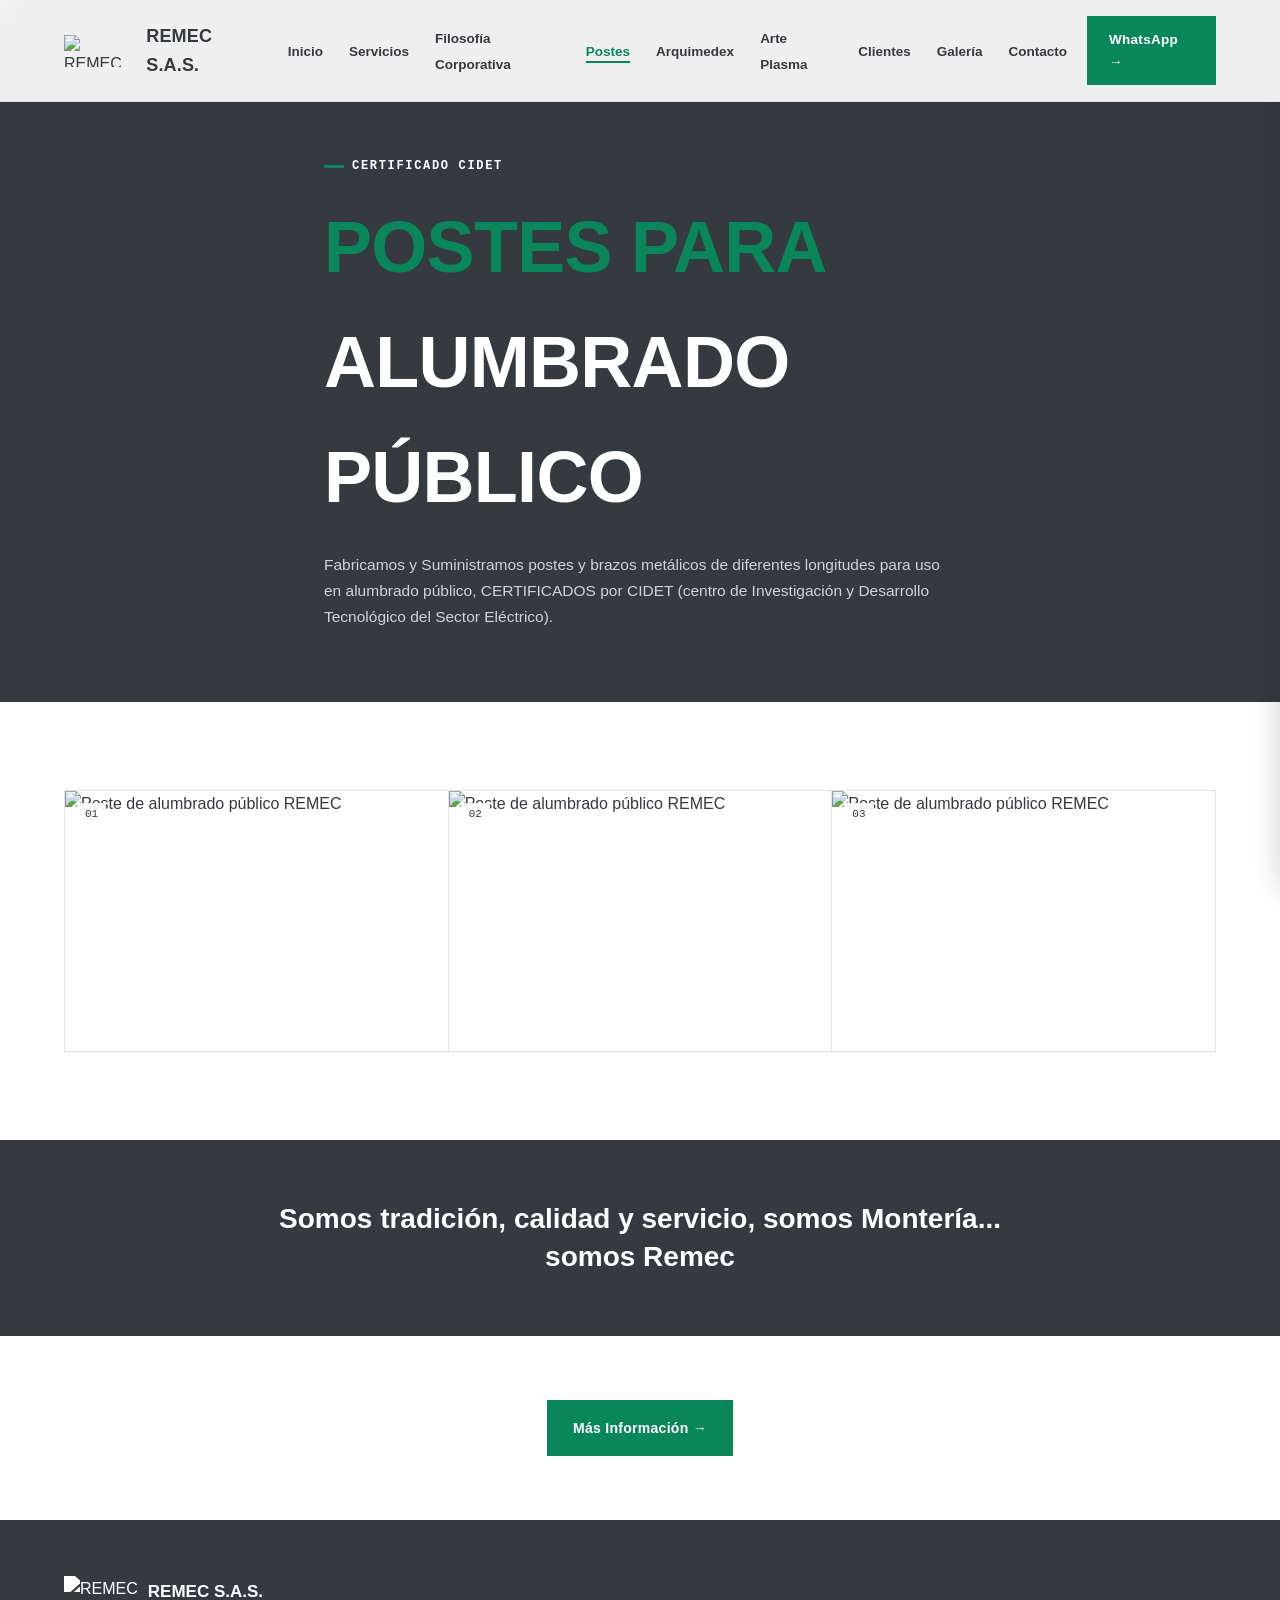
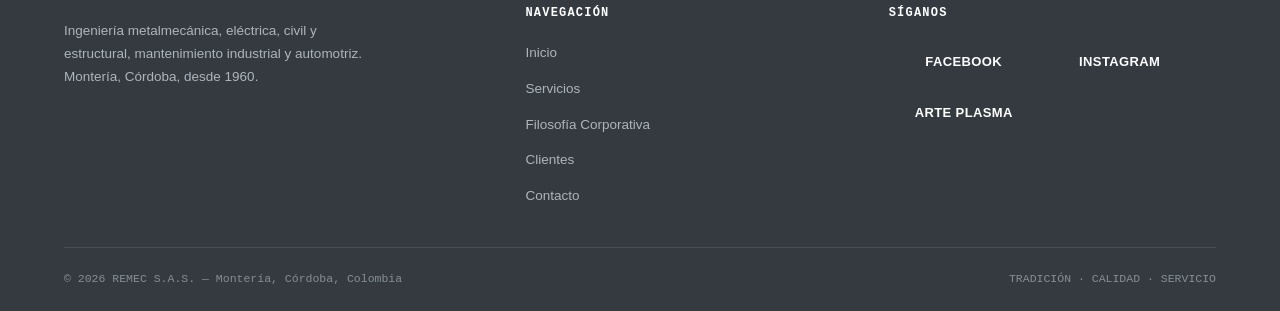
==== AP.html @ 9efb5b46 "feat: add initial HTML structure and JavaScript functionality for REMEC S.A.S. website" ====
<!DOCTYPE html>
<html lang="es">
<head>
<meta charset="UTF-8">
<meta name="viewport" content="width=device-width, initial-scale=1, shrink-to-fit=no">
<title>Postes de Alumbrado Público — REMEC S.A.S.</title>
<link rel="stylesheet" href="css/style.css">
</head>
<body>

<header class="rmc2-header" id="rmc2Header">
  <div class="rmc2-wrap rmc2-navrow">
    <a class="rmc2-brand" href="index.html">
      <img src="https://remec.com.co/images/logo.png" alt="REMEC">
      <span class="rmc2-brand-text">REMEC S.A.S.</span>
    </a>
    <nav class="rmc2-navlinks">
      <ul>
        <li><a href="index.html">Inicio</a></li>
        <li><a href="servicios.html">Servicios</a></li>
        <li><a href="Filo.html">Filosofía Corporativa</a></li>
        <li><a class="rmc2-active" href="AP.html">Postes</a></li>
        <li><a href="Arquimedex.html">Arquimedex</a></li>
        <li><a href="Artplasma.html">Arte Plasma</a></li>
        <li><a href="Clientes.html">Clientes</a></li>
        <li><a href="Galeria.html">Galería</a></li>
        <li><a href="Contacto.html">Contacto</a></li>
      </ul>
    </nav>
    <a class="rmc2-cta-btn" href="https://wa.me/573212651325?texto=Me%20interesa%20uno%20de%20sus%20servicios" target="_blank" rel="noopener">WhatsApp →</a>
    <button class="rmc2-burger" id="rmc2BurgerBtn" aria-label="Abrir menú" aria-expanded="false">
      <span></span><span></span><span></span>
    </button>
  </div>
</header>

<div class="rmc2-scrim" id="rmc2Scrim"></div>
<div class="rmc2-mobile-menu" id="rmc2MobileMenu">
  <ul>
    <li><a href="index.html">Inicio</a></li>
    <li><a href="Servicios.html">Servicios</a></li>
    <li><a href="Filo.html">Filosofía Corporativa</a></li>
    <li><a class="rmc2-active" href="AP.html">Postes</a></li>
    <li><a href="Arquimedex.html">Arquimedex</a></li>
    <li><a href="Artplasma.html">Arte Plasma</a></li>
    <li><a href="Clientes.html">Clientes</a></li>
    <li><a href="Galeria.html">Galería</a></li>
    <li><a href="Contacto.html">Contacto</a></li>
  </ul>
  <a class="rmc2-cta-btn" href="https://wa.me/573212651325?texto=Me%20interesa%20uno%20de%20sus%20servicios" target="_blank" rel="noopener">WhatsApp →</a>
</div>

<section class="rmc2-page-hero">
  <div class="rmc2-page-hero-img"><img src="https://remec.com.co/images/AP.jpg" alt="Postes para alumbrado público"></div>
  <div class="rmc2-page-hero-scrim"></div>
  <div class="rmc2-wrap rmc2-page-hero-content">
    <div class="rmc2-eyebrow">Certificado CIDET</div>
    <h1><em>Postes para</em> Alumbrado Público</h1>
    <p>Fabricamos y Suministramos postes y brazos metálicos de diferentes longitudes para uso en alumbrado público, CERTIFICADOS por CIDET (centro de Investigación y Desarrollo Tecnológico del Sector Eléctrico).</p>
  </div>
</section>

<section class="rmc2-section">
  <div class="rmc2-wrap">
    <div class="rmc2-photo-grid rmc2-reveal" data-lightbox>
      <div class="rmc2-photo-item"><span class="rmc2-photo-num">01</span><img src="https://remec.com.co/images/tarjeta_AP_imagen_1.jpg" alt="Poste de alumbrado público REMEC"></div>
      <div class="rmc2-photo-item"><span class="rmc2-photo-num">02</span><img src="https://remec.com.co/images/tarjeta_AP_imagen_2.jpg" alt="Poste de alumbrado público REMEC"></div>
      <div class="rmc2-photo-item"><span class="rmc2-photo-num">03</span><img src="https://remec.com.co/images/tarjeta_AP_imagen_3.jpg" alt="Poste de alumbrado público REMEC"></div>
    </div>
  </div>
</section>

<div class="rmc2-quote-strip rmc2-reveal">
  <p>Somos tradición, calidad y servicio, somos Montería... somos Remec</p>
</div>
<div class="rmc2-cta-strip">
  <div class="rmc2-wrap">
    <a class="rmc2-btn rmc2-btn-solid" href="servicios.html">Más Información →</a>
  </div>
</div>

<footer class="rmc2-footer">
  <div class="rmc2-wrap">
    <div class="rmc2-footer-grid">
      <div>
        <div class="rmc2-footer-brand">
          <img src="https://remec.com.co/images/logo.png" alt="REMEC">
          <span>REMEC S.A.S.</span>
        </div>
        <p>Ingeniería metalmecánica, eléctrica, civil y estructural, mantenimiento industrial y automotriz. Montería, Córdoba, desde 1960.</p>
      </div>
      <div>
        <h6>Navegación</h6>
        <ul class="rmc2-footer-links">
          <li><a href="index.html">Inicio</a></li>
          <li><a href="Servicios.html">Servicios</a></li>
          <li><a href="Filo.html">Filosofía Corporativa</a></li>
          <li><a href="Clientes.html">Clientes</a></li>
          <li><a href="Contacto.html">Contacto</a></li>
        </ul>
      </div>
      <div>
        <h6>Síganos</h6>
        <div class="rmc2-social-row">
          <button type="button" onclick="window.open('https://www.facebook.com/REMEC-SAS-288695484930140/?__tn__=%2Cd%2CP-R&eid=ARAV5PS2P7mCp-uxV-PCwuwmVaQNPxGnORrTUB4tNMfFMXdAupHGW5edUmp9kNLCj1opHwnJgBR68hh6','_blank')">
            <span class="rmc2-box">Facebook</span>
          </button>
          <button type="button" onclick="window.open('https://instagram.com/remecmonteria?igshid=1e9cdvmd9q17o','_blank')">
            <span class="rmc2-box">Instagram</span>
          </button>
          <button type="button" onclick="window.open('https://www.instagram.com/arte.plasma/','_blank')">
            <span class="rmc2-box">Arte Plasma</span>
          </button>
        </div>
      </div>
    </div>
    <div class="rmc2-footer-bottom">
      <span class="rmc2-mono">© 2026 REMEC S.A.S. — Montería, Córdoba, Colombia</span>
      <span class="rmc2-mono">TRADICIÓN · CALIDAD · SERVICIO</span>
    </div>
  </div>
</footer>

<div class="rmc2-lightbox" id="rmc2Lightbox">
  <button class="rmc2-lightbox-close" id="rmc2LightboxClose" aria-label="Cerrar">✕</button>
  <img id="rmc2LightboxImg" src="" alt="Vista ampliada">
</div>
<script src="js/javascript.js"></script>
</body>
</html>
---- css/style.css ----
/* ===================================================================
   REMEC S.A.S. — Propuesta de diseño 2 ("Ficha de taller / swatch")
   style.css — hoja de estilos independiente
   Prefijo de todas las clases propias: rmc2-  (evita choques con otros HTML)
   =================================================================== */

:root{
  --remec:#09875a;
  --blue:#007bff;
  --indigo:#6610f2;
  --purple:#6f42c1;
  --pink:#e83e8c;
  --red:#dc3545;
  --orange:#fd7e14;
  --yellow:#ffc107;
  --green:#28a745;
  --teal:#20c997;
  --cyan:#17a2b8;
  --white:#fff;
  --gray:#6c757d;
  --gray-dark:#343a40;
  --primary:#007bff;
  --secondary:#6c757d;
  --success:#28a745;
  --info:#17a2b8;
  --warning:#ffc107;
  --danger:#dc3545;
  --light:#f8f9fa;
  --dark:#343a40;
  --breakpoint-xs:0;
  --breakpoint-sm:576px;
  --breakpoint-md:768px;
  --breakpoint-lg:992px;
  --breakpoint-xl:1200px;
  --font-family-sans-serif:-apple-system, BlinkMacSystemFont, "Segoe UI", Roboto, "Helvetica Neue", Arial, "Noto Sans", sans-serif, "Apple Color Emoji", "Segoe UI Emoji", "Segoe UI Symbol", "Noto Color Emoji";
  --font-family-monospace:SFMono-Regular, Menlo, Monaco, Consolas, "Liberation Mono", "Courier New", monospace;

  --rmc2-maxw:1200px;
  --rmc2-border:#e2e5e8;
}

/* ---------- reset ---------- */
*{box-sizing:border-box;}
html{scroll-behavior:smooth;}
body{
  margin:0;
  background:var(--white);
  color:var(--dark);
  font-family:var(--font-family-sans-serif);
  -webkit-font-smoothing:antialiased;
  line-height:1.6;
  overflow-x:hidden;
}
img{max-width:100%;display:block;}
a{color:inherit;text-decoration:none;}
ul{margin:0;padding:0;}
h1,h2,h3,h4{margin:0;font-weight:800;letter-spacing:-0.01em;}

.rmc2-mono{font-family:var(--font-family-monospace);}
.rmc2-wrap{max-width:var(--rmc2-maxw);margin:0 auto;padding:0 24px;}

/* ---------- scroll reveal ---------- */
.rmc2-reveal{opacity:0;transform:translateY(24px);transition:opacity .7s cubic-bezier(.16,.8,.28,1), transform .7s cubic-bezier(.16,.8,.28,1);}
.rmc2-reveal.rmc2-in{opacity:1;transform:translateY(0);}
.rmc2-d1{transition-delay:.08s;}
.rmc2-d2{transition-delay:.16s;}
.rmc2-d3{transition-delay:.24s;}

@media (prefers-reduced-motion: reduce){
  *{animation-duration:.01ms !important;transition-duration:.01ms !important;scroll-behavior:auto !important;}
  .rmc2-reveal{opacity:1;transform:none;}
}

/* ---------- eyebrow / labels ---------- */
.rmc2-eyebrow{
  font-family:var(--font-family-monospace);
  font-size:12px;font-weight:700;letter-spacing:.14em;text-transform:uppercase;
  color:var(--remec);
  display:inline-flex;align-items:center;gap:8px;
}
.rmc2-eyebrow::before{content:"";width:20px;height:3px;background:var(--dark);display:inline-block;}

/* ---------- header ---------- */
.rmc2-header{
  position:fixed;top:0;left:0;right:0;z-index:100;
  background:rgba(255,255,255,.92);backdrop-filter:blur(8px);
  border-bottom:1px solid var(--rmc2-border);
  transition:box-shadow .3s ease, padding .3s ease;
  padding:16px 0;
}
.rmc2-header.rmc2-scrolled{box-shadow:0 4px 18px -8px rgba(0,0,0,.12);padding:10px 0;}
.rmc2-navrow{display:flex;align-items:center;justify-content:space-between;gap:20px;}
.rmc2-brand{display:flex;align-items:center;gap:10px;}
.rmc2-brand img{height:32px;width:auto;}
.rmc2-brand-text{font-weight:800;font-size:18px;letter-spacing:.01em;color:var(--dark);}

.rmc2-navlinks{display:none;}
@media(min-width:900px){.rmc2-navlinks{display:block;}}
.rmc2-navlinks ul{list-style:none;display:flex;gap:26px;align-items:center;}
.rmc2-navlinks a{
  font-size:13.5px;font-weight:600;color:var(--gray-dark);position:relative;padding:4px 0;
  transition:color .2s ease;
}
.rmc2-navlinks a::after{content:"";position:absolute;left:0;bottom:0;height:2px;width:0;background:var(--remec);transition:width .25s ease;}
.rmc2-navlinks a:hover{color:var(--remec);}
.rmc2-navlinks a:hover::after{width:100%;}

.rmc2-cta-btn{
  font-size:13.5px;font-weight:700;letter-spacing:.02em;
  background:var(--remec);color:var(--white);
  padding:11px 20px;
  display:none;
  border:2px solid var(--remec);
  transition:transform .2s ease, box-shadow .2s ease;
}
@media(min-width:900px){.rmc2-cta-btn{display:inline-flex;align-items:center;gap:8px;}}
.rmc2-cta-btn:hover{transform:translateY(-2px);box-shadow:0 10px 20px -8px rgba(9,135,90,.5);}

/* burger */
.rmc2-burger{
  display:flex;flex-direction:column;justify-content:center;gap:5px;
  width:38px;height:38px;border:2px solid var(--dark);background:none;cursor:pointer;padding:0;align-items:center;
}
@media(min-width:900px){.rmc2-burger{display:none;}}
.rmc2-burger span{width:18px;height:2px;background:var(--dark);transition:transform .3s ease, opacity .3s ease;}
.rmc2-burger.rmc2-open span:nth-child(1){transform:translateY(7px) rotate(45deg);}
.rmc2-burger.rmc2-open span:nth-child(2){opacity:0;}
.rmc2-burger.rmc2-open span:nth-child(3){transform:translateY(-7px) rotate(-45deg);}

.rmc2-mobile-menu{
  position:fixed;top:0;right:0;height:100svh;width:min(80vw,320px);z-index:99;
  background:var(--white);border-left:1px solid var(--rmc2-border);
  transform:translateX(100%);transition:transform .4s cubic-bezier(.16,.8,.28,1);
  display:flex;flex-direction:column;justify-content:center;padding:36px;
  box-shadow:-10px 0 30px -12px rgba(0,0,0,.2);
}
.rmc2-mobile-menu.rmc2-open{transform:translateX(0);}
.rmc2-mobile-menu ul{list-style:none;display:flex;flex-direction:column;gap:22px;}
.rmc2-mobile-menu a{font-size:22px;font-weight:800;color:var(--dark);text-transform:uppercase;letter-spacing:.01em;}
.rmc2-mobile-menu a:hover{color:var(--remec);}
.rmc2-mobile-menu .rmc2-cta-btn{display:inline-flex;margin-top:28px;width:fit-content;}
.rmc2-scrim{
  position:fixed;inset:0;z-index:98;background:rgba(52,58,64,.55);
  opacity:0;pointer-events:none;transition:opacity .35s ease;
}
.rmc2-scrim.rmc2-open{opacity:1;pointer-events:auto;}
body.rmc2-locked{overflow:hidden;}

/* ---------- hero ---------- */
.rmc2-hero{
  position:relative;padding:150px 0 0;overflow:hidden;background:var(--light);
}
.rmc2-hero-grid{
  display:grid;grid-template-columns:1fr;gap:40px;align-items:center;
  padding-bottom:90px;
}
@media(min-width:960px){.rmc2-hero-grid{grid-template-columns:1.05fr .95fr;gap:56px;}}
.rmc2-hero-copy h1{
  font-size:clamp(38px,6.4vw,68px);line-height:.98;text-transform:uppercase;color:var(--dark);
}
.rmc2-hero-copy h1 em{font-style:normal;color:var(--remec);}
.rmc2-hero-copy p{margin-top:20px;max-width:480px;color:var(--gray);font-size:16.5px;line-height:1.7;}
.rmc2-hero-actions{display:flex;flex-wrap:wrap;gap:14px;margin-top:32px;}

.rmc2-btn{
  font-size:14px;font-weight:700;letter-spacing:.02em;
  padding:15px 24px;display:inline-flex;align-items:center;gap:10px;
  transition:transform .2s ease, box-shadow .2s ease, background .2s ease;
  border:2px solid transparent;
}
.rmc2-btn-solid{background:var(--remec);border-color:var(--remec);color:var(--white);}
.rmc2-btn-solid:hover{transform:translateY(-2px);box-shadow:0 12px 24px -10px rgba(9,135,90,.55);}
.rmc2-btn-outline{border-color:var(--dark);color:var(--dark);}
.rmc2-btn-outline:hover{background:var(--dark);color:var(--white);}

.rmc2-hero-media{position:relative;}
.rmc2-hero-media-frame{
  position:relative;
  clip-path:polygon(0 0, 100% 0, 100% 88%, 88% 100%, 0 100%);
  border:3px solid var(--dark);
}
.rmc2-hero-media-frame img{width:100%;height:380px;object-fit:cover;}
.rmc2-hero-tag{
  position:absolute;left:-14px;top:24px;
  background:var(--remec);color:var(--white);
  font-family:var(--font-family-monospace);font-size:12px;font-weight:700;
  padding:8px 14px;letter-spacing:.04em;
  box-shadow:0 8px 16px -6px rgba(0,0,0,.3);
}

/* diagonal cut divider — the one bold structural move */
.rmc2-cut{
  position:relative;height:64px;background:var(--dark);
  clip-path:polygon(0 100%, 100% 0, 100% 100%);
  margin-top:-1px;
}

/* ---------- service color strip ---------- */
.rmc2-swatch-strip{
  display:flex;flex-wrap:wrap;gap:10px;padding:26px 0 10px;
}
.rmc2-swatch-chip{
  display:flex;align-items:center;gap:8px;
  font-family:var(--font-family-monospace);font-size:11.5px;font-weight:600;
  color:var(--gray-dark);
  padding:6px 12px 6px 8px;border:1px solid var(--rmc2-border);
  cursor:pointer;transition:border-color .2s ease, background .2s ease;
}
.rmc2-swatch-chip:hover{border-color:var(--dark);background:var(--light);}
.rmc2-swatch-dot{width:10px;height:10px;flex-shrink:0;}

/* ---------- stats band ---------- */
.rmc2-stats{background:var(--dark);padding:0;}
.rmc2-stats-row{display:grid;grid-template-columns:repeat(2,1fr);}
@media(min-width:760px){.rmc2-stats-row{grid-template-columns:repeat(4,1fr);}}
.rmc2-stat{
  padding:36px 26px;border-top:4px solid var(--remec);
  border-right:1px solid rgba(255,255,255,.08);
}
.rmc2-stat:nth-child(1){border-top-color:var(--remec);}
.rmc2-stat:nth-child(2){border-top-color:var(--blue);}
.rmc2-stat:nth-child(3){border-top-color:var(--orange);}
.rmc2-stat:nth-child(4){border-top-color:var(--teal);border-right:none;}
.rmc2-stat-num{font-size:clamp(28px,3.6vw,42px);font-weight:800;color:var(--white);}
.rmc2-stat-label{font-family:var(--font-family-monospace);font-size:11px;letter-spacing:.08em;text-transform:uppercase;color:#adb5bd;margin-top:8px;}

/* ---------- section shell ---------- */
.rmc2-section{padding:88px 0;}
.rmc2-sec-head{max-width:640px;margin-bottom:44px;}
.rmc2-sec-head h2{font-size:clamp(28px,4.4vw,44px);text-transform:uppercase;color:var(--dark);margin-top:14px;}
.rmc2-sec-head p{color:var(--gray);margin-top:14px;font-size:15.5px;line-height:1.7;}

/* ---------- service cards (signature: color-coded work-order tags) ---------- */
.rmc2-svc-grid{display:grid;grid-template-columns:1fr;gap:20px;}
@media(min-width:640px){.rmc2-svc-grid{grid-template-columns:repeat(2,1fr);}}
@media(min-width:980px){.rmc2-svc-grid{grid-template-columns:repeat(3,1fr);}}
.rmc2-svc-card{
  background:var(--white);border:1px solid var(--rmc2-border);border-top:5px solid var(--remec);
  padding:26px 24px;position:relative;
  transition:transform .25s ease, box-shadow .25s ease;
}
.rmc2-svc-card:hover{transform:translateY(-5px);box-shadow:0 18px 30px -16px rgba(0,0,0,.2);}
.rmc2-svc-tagnum{
  font-family:var(--font-family-monospace);font-size:11px;font-weight:700;color:var(--gray);
  display:block;margin-bottom:14px;
}
.rmc2-svc-card h3{font-size:19px;color:var(--dark);margin-bottom:10px;text-transform:uppercase;letter-spacing:.005em;}
.rmc2-svc-card p{font-size:13.8px;color:var(--gray);line-height:1.6;margin:0;}

/* palette assignment per service — grounded 1:1 color-coding */
.rmc2-svc-card.c-remec{border-top-color:var(--remec);}
.rmc2-svc-card.c-blue{border-top-color:var(--blue);}
.rmc2-svc-card.c-indigo{border-top-color:var(--indigo);}
.rmc2-svc-card.c-purple{border-top-color:var(--purple);}
.rmc2-svc-card.c-pink{border-top-color:var(--pink);}
.rmc2-svc-card.c-red{border-top-color:var(--red);}
.rmc2-svc-card.c-orange{border-top-color:var(--orange);}
.rmc2-svc-card.c-teal{border-top-color:var(--teal);}
.rmc2-svc-card.c-cyan{border-top-color:var(--cyan);}

/* ---------- about / mission-vision ---------- */
.rmc2-about{display:grid;grid-template-columns:1fr;gap:40px;align-items:start;}
@media(min-width:960px){.rmc2-about{grid-template-columns:1fr 1fr;}}
.rmc2-about-copy p{color:var(--gray);line-height:1.75;font-size:15.5px;margin:0 0 16px;}
.rmc2-about-copy strong{color:var(--dark);}
.rmc2-mv-grid{display:grid;grid-template-columns:1fr;gap:16px;}
@media(min-width:520px){.rmc2-mv-grid{grid-template-columns:1fr 1fr;}}
.rmc2-mv-card{padding:26px 22px;color:var(--white);}
.rmc2-mv-card.mv-a{background:var(--remec);}
.rmc2-mv-card.mv-b{background:var(--dark);}
.rmc2-mv-card h4{font-family:var(--font-family-monospace);font-size:12px;letter-spacing:.14em;text-transform:uppercase;margin-bottom:12px;opacity:.85;}
.rmc2-mv-card p{margin:0;font-size:14px;line-height:1.65;}

/* ---------- brand teaser cards (Arte Plasma / Arquimedex) ---------- */
.rmc2-brand-grid{display:grid;grid-template-columns:1fr;gap:1px;background:var(--rmc2-border);border:1px solid var(--rmc2-border);}
@media(min-width:760px){.rmc2-brand-grid{grid-template-columns:1fr 1fr;}}
.rmc2-brand-card{background:var(--white);position:relative;overflow:hidden;min-height:280px;display:flex;align-items:flex-end;}
.rmc2-brand-card img{position:absolute;inset:0;width:100%;height:100%;object-fit:cover;transition:transform .7s cubic-bezier(.16,.8,.28,1);}
.rmc2-brand-card:hover img{transform:scale(1.06);}
.rmc2-brand-card::after{content:"";position:absolute;inset:0;background:linear-gradient(180deg, rgba(52,58,64,0) 35%, rgba(52,58,64,.85) 100%);}
.rmc2-brand-copy{position:relative;z-index:2;padding:26px;color:var(--white);}
.rmc2-brand-copy .rmc2-eyebrow{color:var(--white);}
.rmc2-brand-copy .rmc2-eyebrow::before{background:var(--white);}
.rmc2-brand-copy h3{font-size:26px;text-transform:uppercase;margin-top:8px;}
.rmc2-brand-copy p{font-size:13.5px;margin-top:8px;max-width:320px;opacity:.9;}

/* ---------- certifications ---------- */
.rmc2-cert-grid{display:grid;grid-template-columns:repeat(2,1fr);gap:1px;background:var(--rmc2-border);border:1px solid var(--rmc2-border);}
@media(min-width:760px){.rmc2-cert-grid{grid-template-columns:repeat(4,1fr);}}
.rmc2-cert{background:var(--white);padding:26px 22px;border-bottom:4px solid var(--blue);}
.rmc2-cert:nth-child(1){border-bottom-color:var(--blue);}
.rmc2-cert:nth-child(2){border-bottom-color:var(--orange);}
.rmc2-cert:nth-child(3){border-bottom-color:var(--success);}
.rmc2-cert:nth-child(4){border-bottom-color:var(--teal);}
.rmc2-cert h5{font-family:var(--font-family-monospace);font-size:13.5px;color:var(--dark);margin:0 0 6px;}
.rmc2-cert span{font-family:var(--font-family-monospace);font-size:11px;color:var(--gray);}

/* ---------- CTA band ---------- */
.rmc2-cta-band{background:var(--remec);color:var(--white);text-align:center;padding:70px 0;position:relative;}
.rmc2-cta-band h2{font-size:clamp(26px,4vw,40px);text-transform:uppercase;}
.rmc2-cta-band p{margin:14px auto 28px;max-width:480px;opacity:.92;font-size:15px;}
.rmc2-cta-band .rmc2-btn-outline{border-color:var(--white);color:var(--white);}
.rmc2-cta-band .rmc2-btn-outline:hover{background:var(--white);color:var(--remec);}

/* ---------- contact / map ---------- */
.rmc2-contact{display:grid;grid-template-columns:1fr;gap:1px;background:var(--rmc2-border);border:1px solid var(--rmc2-border);}
@media(min-width:900px){.rmc2-contact{grid-template-columns:1.1fr 1fr;}}
.rmc2-contact-info{background:var(--white);padding:50px 40px;}
.rmc2-contact-info h2{font-size:clamp(26px,3.8vw,38px);text-transform:uppercase;color:var(--dark);}
.rmc2-contact-info p{color:var(--gray);margin-top:14px;line-height:1.7;font-size:14.5px;max-width:400px;}
.rmc2-contact-map{background:var(--light);min-height:320px;position:relative;}
.rmc2-contact-map iframe{width:100%;height:100%;position:absolute;inset:0;border:0;}

/* ---------- footer ---------- */
.rmc2-footer{background:var(--dark);color:#ced4da;padding:56px 0 0;}
.rmc2-footer-grid{display:grid;grid-template-columns:1fr;gap:36px;padding-bottom:40px;}
@media(min-width:760px){.rmc2-footer-grid{grid-template-columns:1.3fr 1fr 1fr;}}
.rmc2-footer-brand{display:flex;align-items:center;gap:10px;margin-bottom:14px;}
.rmc2-footer-brand img{height:30px;filter:brightness(0) invert(1);}
.rmc2-footer-brand span{color:var(--white);font-weight:800;font-size:17px;}
.rmc2-footer p{font-size:13.5px;line-height:1.7;color:#adb5bd;max-width:320px;}
.rmc2-footer h6{color:var(--white);font-family:var(--font-family-monospace);font-size:12px;letter-spacing:.1em;text-transform:uppercase;margin-bottom:16px;}
.rmc2-footer-links{list-style:none;display:flex;flex-direction:column;gap:10px;}
.rmc2-footer-links a{font-size:13.5px;color:#adb5bd;transition:color .2s ease;}
.rmc2-footer-links a:hover{color:var(--white);}
.rmc2-footer-bottom{
  border-top:1px solid rgba(255,255,255,.1);
  padding:22px 0;display:flex;flex-wrap:wrap;gap:14px;align-items:center;justify-content:space-between;
}
.rmc2-footer-bottom span{font-family:var(--font-family-monospace);font-size:11.5px;color:#868e96;}

/* ===================================================================
   COMPONENTES DE PÁGINAS SECUNDARIAS
   (Servicios, Filosofía, Postes, Arquimedex, Arte Plasma, Clientes,
   Galería, Contacto) — comparten estos bloques con el Inicio.
   =================================================================== */

/* nav active state */
.rmc2-navlinks a.rmc2-active{color:var(--remec);}
.rmc2-navlinks a.rmc2-active::after{width:100%;}
.rmc2-mobile-menu a.rmc2-active{color:var(--remec);}

/* secondary page hero (banner) */
.rmc2-page-hero{
  position:relative;min-height:48svh;display:flex;flex-direction:column;justify-content:flex-end;
  overflow:hidden;padding-bottom:56px;background:var(--dark);
}
.rmc2-page-hero-img{position:absolute;inset:0;z-index:0;}
.rmc2-page-hero-img img{width:100%;height:100%;object-fit:cover;filter:saturate(.85) brightness(.5);}
.rmc2-page-hero-scrim{position:absolute;inset:0;z-index:1;background:linear-gradient(180deg, rgba(52,58,64,.35) 0%, rgba(52,58,64,.55) 45%, var(--dark) 100%);}
.rmc2-page-hero-content{position:relative;z-index:2;padding-top:150px;max-width:680px;}
.rmc2-page-hero-content .rmc2-eyebrow{color:#fff;}
.rmc2-page-hero-content .rmc2-eyebrow::before{background:var(--remec);}
.rmc2-page-hero-content h1{font-size:clamp(36px,6.2vw,72px);text-transform:uppercase;color:#fff;margin-top:14px;}
.rmc2-page-hero-content h1 em{font-style:normal;color:var(--remec);}
.rmc2-page-hero-content p{margin-top:16px;color:#ced4da;font-size:15.5px;line-height:1.7;}

/* dotted list (SGI / benefits / applications / values) */
.rmc2-dot-list{list-style:none;margin:0;padding:0;display:grid;grid-template-columns:1fr;gap:1px;background:var(--rmc2-border);border:1px solid var(--rmc2-border);}
@media(min-width:760px){.rmc2-dot-list{grid-template-columns:1fr 1fr;}}
.rmc2-dot-list li{background:var(--white);padding:20px 24px;position:relative;padding-left:42px;color:var(--gray);font-size:14.5px;line-height:1.6;}
.rmc2-dot-list li::before{content:"";position:absolute;left:20px;top:26px;width:10px;height:10px;background:var(--remec);}

.rmc2-value-grid{display:grid;grid-template-columns:1fr;gap:1px;background:var(--rmc2-border);border:1px solid var(--rmc2-border);}
@media(min-width:640px){.rmc2-value-grid{grid-template-columns:repeat(2,1fr);}}
@media(min-width:980px){.rmc2-value-grid{grid-template-columns:repeat(3,1fr);}}
.rmc2-value-card{background:var(--white);padding:26px 24px;border-top:4px solid var(--remec);}
.rmc2-value-card h4{font-family:var(--font-family-monospace);font-size:13px;text-transform:uppercase;letter-spacing:.04em;color:var(--dark);margin:0 0 10px;}
.rmc2-value-card p{margin:0;color:var(--gray);font-size:13.8px;line-height:1.6;}

/* service detail block (full description, image + text) */
.rmc2-detail-block{display:grid;grid-template-columns:1fr;background:var(--white);border:1px solid var(--rmc2-border);margin-bottom:2px;}
@media(min-width:900px){.rmc2-detail-block{grid-template-columns:.9fr 1.1fr;}}
.rmc2-detail-img{position:relative;min-height:240px;overflow:hidden;}
.rmc2-detail-img img{width:100%;height:100%;object-fit:cover;position:absolute;inset:0;transition:transform .7s cubic-bezier(.16,.8,.28,1);}
.rmc2-detail-block:hover .rmc2-detail-img img{transform:scale(1.06);}
.rmc2-detail-body{padding:34px 36px;border-top:5px solid var(--remec);}
@media(min-width:900px){.rmc2-detail-body{border-top:none;border-left:5px solid var(--remec);}}
.rmc2-detail-body h3{font-size:clamp(21px,2.6vw,27px);text-transform:uppercase;color:var(--dark);margin-bottom:14px;}
.rmc2-detail-body ul{list-style:none;display:flex;flex-direction:column;gap:9px;}
.rmc2-detail-body li{position:relative;padding-left:18px;color:var(--gray);font-size:13.8px;line-height:1.55;}
.rmc2-detail-body li::before{content:"";position:absolute;left:0;top:8px;width:8px;height:2px;background:var(--remec);}
.rmc2-detail-body li strong{color:var(--dark);}

/* single logo frame (Arquimedex / Arte Plasma) */
.rmc2-logo-frame{max-width:320px;padding:18px;border:1px solid var(--rmc2-border);background:var(--light);margin-bottom:48px;}
.rmc2-logo-frame img{width:100%;height:auto;}

/* photo gallery grid (Postes / Arquimedex / Arte Plasma inline) */
.rmc2-photo-grid{display:grid;grid-template-columns:1fr;gap:1px;background:var(--rmc2-border);border:1px solid var(--rmc2-border);}
@media(min-width:700px){.rmc2-photo-grid{grid-template-columns:repeat(3,1fr);}}
.rmc2-photo-item{background:var(--white);overflow:hidden;position:relative;height:260px;cursor:zoom-in;}
.rmc2-photo-item img{width:100%;height:100%;object-fit:cover;transition:transform .7s cubic-bezier(.16,.8,.28,1);}
.rmc2-photo-item:hover img{transform:scale(1.08);}
.rmc2-photo-num{position:absolute;top:12px;left:12px;z-index:2;font-family:var(--font-family-monospace);font-size:11px;color:var(--dark);background:rgba(255,255,255,.9);padding:3px 8px;}

/* masonry gallery (Galería page) + lightbox */
.rmc2-masonry{column-count:1;column-gap:14px;}
@media(min-width:560px){.rmc2-masonry{column-count:2;}}
@media(min-width:860px){.rmc2-masonry{column-count:3;}}
@media(min-width:1180px){.rmc2-masonry{column-count:4;}}
.rmc2-masonry-item{break-inside:avoid;margin-bottom:14px;overflow:hidden;position:relative;cursor:zoom-in;background:var(--light);border:1px solid var(--rmc2-border);}
.rmc2-masonry-item img{width:100%;height:auto;display:block;transition:transform .6s cubic-bezier(.16,.8,.28,1);}
.rmc2-masonry-item:hover img{transform:scale(1.05);}

.rmc2-lightbox{
  position:fixed;inset:0;z-index:200;background:rgba(20,22,25,.94);
  display:flex;align-items:center;justify-content:center;
  opacity:0;pointer-events:none;transition:opacity .35s ease;padding:40px;
}
.rmc2-lightbox.rmc2-open{opacity:1;pointer-events:auto;}
.rmc2-lightbox img{max-width:min(90vw,1100px);max-height:86vh;object-fit:contain;box-shadow:0 30px 60px -20px rgba(0,0,0,.7);transform:scale(.96);transition:transform .35s cubic-bezier(.16,.8,.28,1);}
.rmc2-lightbox.rmc2-open img{transform:scale(1);}
.rmc2-lightbox-close{
  position:absolute;top:24px;right:28px;width:44px;height:44px;border:2px solid #fff;background:transparent;
  color:#fff;font-family:var(--font-family-monospace);font-size:20px;line-height:1;
  display:flex;align-items:center;justify-content:center;cursor:pointer;transition:background .2s ease, color .2s ease;
}
.rmc2-lightbox-close:hover{background:#fff;color:var(--dark);}

/* client manifest list */
.rmc2-client-manifest{list-style:none;margin:0;padding:0;border-top:1px solid var(--rmc2-border);column-count:1;}
@media(min-width:640px){.rmc2-client-manifest{column-count:2;}}
@media(min-width:980px){.rmc2-client-manifest{column-count:3;}}
.rmc2-client-manifest li{display:flex;align-items:baseline;gap:14px;padding:15px 18px;border-bottom:1px solid var(--rmc2-border);break-inside:avoid;transition:background .2s ease;}
.rmc2-client-manifest li:hover{background:var(--light);}
.rmc2-cl-num{font-family:var(--font-family-monospace);font-size:11px;color:var(--remec);flex-shrink:0;width:22px;}
.rmc2-cl-name{font-size:13.5px;color:var(--gray);letter-spacing:.01em;}
.rmc2-client-manifest li:hover .rmc2-cl-name{color:var(--dark);}

/* quote strip */
.rmc2-quote-strip{background:var(--dark);padding:60px 0;text-align:center;}
.rmc2-quote-strip p{font-size:clamp(19px,2.8vw,28px);font-weight:800;color:#fff;max-width:740px;margin:0 auto;line-height:1.35;text-transform:none;}

/* generic bottom CTA strip */
.rmc2-cta-strip{padding:64px 0;text-align:center;}

/* ===================================================================
   BOTONES SOCIALES — estilo provisto por el cliente ("box hover")
   Clases renombradas con prefijo rmc2- para evitar conflictos,
   pero el mecanismo de animación es exactamente el solicitado.
   =================================================================== */
.rmc2-social-row{display:flex;flex-wrap:wrap;gap:6px;}

.rmc2-social-row button{
  color:var(--white);
  text-decoration:none;
  cursor:pointer;
  outline:none;
  border:none;
  background:transparent;
  padding:0;
}

.rmc2-box{
  width:140px;
  height:auto;
  float:left;
  transition:.5s linear;
  position:relative;
  display:block;
  overflow:hidden;
  padding:15px;
  text-align:center;
  margin:0 5px;
  background:transparent;
  text-transform:uppercase;
  font-weight:900;
  font-size:13px;
  letter-spacing:.03em;
  color:var(--white);
}

.rmc2-box:before{
  position:absolute;
  content:'';
  left:0;
  bottom:0;
  height:4px;
  width:100%;
  border-bottom:4px solid transparent;
  border-left:4px solid transparent;
  box-sizing:border-box;
  transform:translateX(100%);
}

.rmc2-box:after{
  position:absolute;
  content:'';
  top:0;
  left:0;
  width:100%;
  height:4px;
  border-top:4px solid transparent;
  border-right:4px solid transparent;
  box-sizing:border-box;
  transform:translateX(-100%);
}

.rmc2-box:hover{
  box-shadow:0 5px 15px rgba(0,0,0,0.5);
}

.rmc2-box:hover:before{
  border-color:var(--remec);
  height:100%;
  transform:translateX(0);
  transition:.3s transform linear, .3s height linear .3s;
}

.rmc2-box:hover:after{
  border-color:var(--remec);
  height:100%;
  transform:translateX(0);
  transition:.3s transform linear, .3s height linear .5s;
}
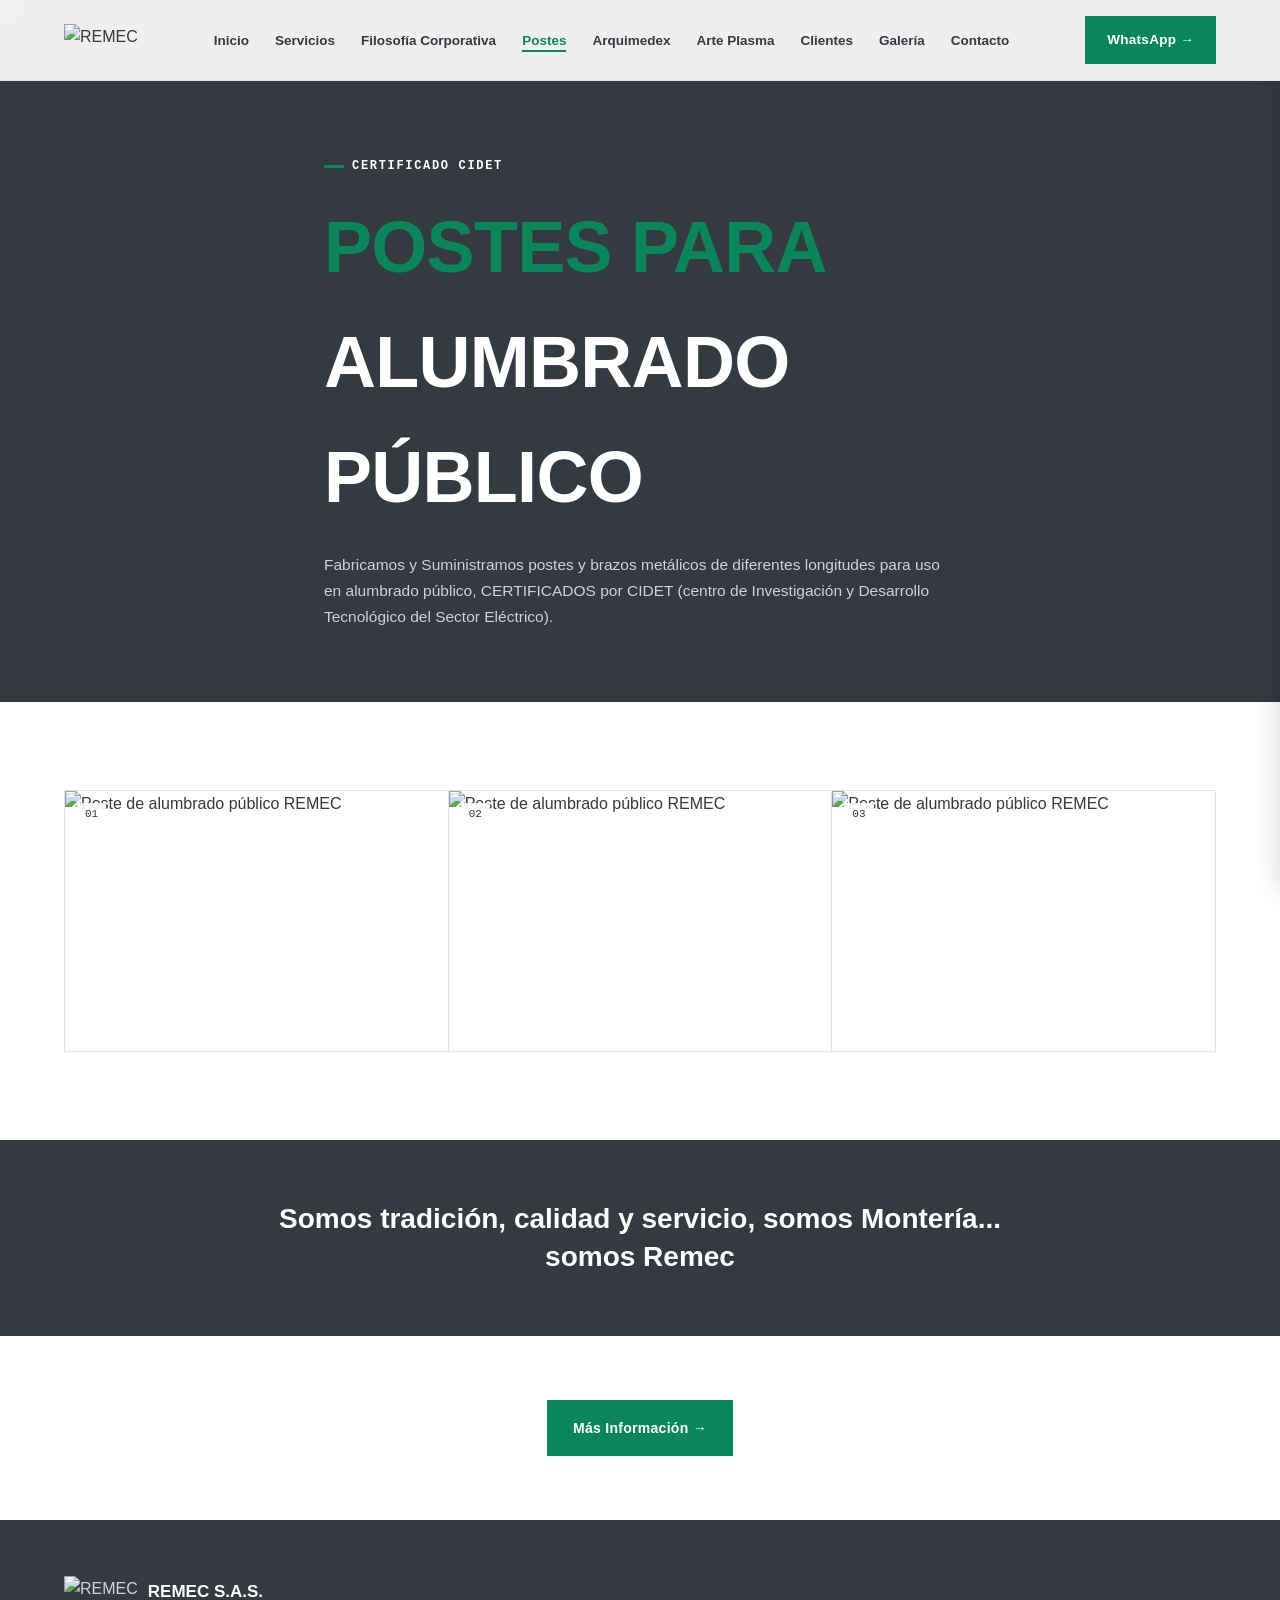
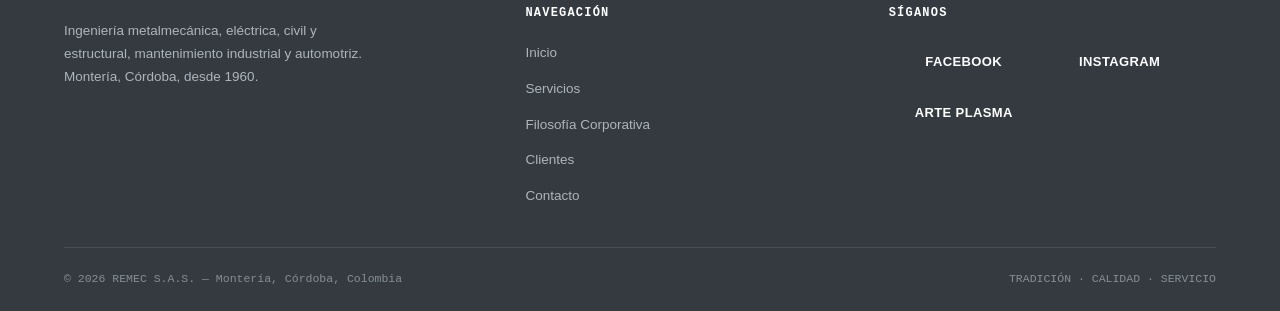
==== commit 3214b859: "Refactor index.html and add CSS mapping documentation - Updated index.html:   - Removed brand text "" ====
--- a/AP.html
+++ b/AP.html
@@ -12,7 +12,7 @@
   <div class="rmc2-wrap rmc2-navrow">
     <a class="rmc2-brand" href="index.html">
       <img src="https://remec.com.co/images/logo.png" alt="REMEC">
-      <span class="rmc2-brand-text">REMEC S.A.S.</span>
+      
     </a>
     <nav class="rmc2-navlinks">
       <ul>
--- a/css/style.css
+++ b/css/style.css
@@ -1,516 +1,1549 @@
 /* ===================================================================
-   REMEC S.A.S. — Propuesta de diseño 2 ("Ficha de taller / swatch")
-   style.css — hoja de estilos independiente
-   Prefijo de todas las clases propias: rmc2-  (evita choques con otros HTML)
-   =================================================================== */
-
-:root{
-  --remec:#09875a;
-  --blue:#007bff;
-  --indigo:#6610f2;
-  --purple:#6f42c1;
-  --pink:#e83e8c;
-  --red:#dc3545;
-  --orange:#fd7e14;
-  --yellow:#ffc107;
-  --green:#28a745;
-  --teal:#20c997;
-  --cyan:#17a2b8;
-  --white:#fff;
-  --gray:#6c757d;
-  --gray-dark:#343a40;
-  --primary:#007bff;
-  --secondary:#6c757d;
-  --success:#28a745;
-  --info:#17a2b8;
-  --warning:#ffc107;
-  --danger:#dc3545;
-  --light:#f8f9fa;
-  --dark:#343a40;
-  --breakpoint-xs:0;
-  --breakpoint-sm:576px;
-  --breakpoint-md:768px;
-  --breakpoint-lg:992px;
-  --breakpoint-xl:1200px;
-  --font-family-sans-serif:-apple-system, BlinkMacSystemFont, "Segoe UI", Roboto, "Helvetica Neue", Arial, "Noto Sans", sans-serif, "Apple Color Emoji", "Segoe UI Emoji", "Segoe UI Symbol", "Noto Color Emoji";
-  --font-family-monospace:SFMono-Regular, Menlo, Monaco, Consolas, "Liberation Mono", "Courier New", monospace;
-
-  --rmc2-maxw:1200px;
-  --rmc2-border:#e2e5e8;
+   1. VARIABLES Y RESET — GLOBAL: Todas las páginas
+   =================================================================== */
+
+:root {
+  --remec: #09875a;
+  --blue: #007bff;
+  --indigo: #6610f2;
+  --purple: #6f42c1;
+  --pink: #e83e8c;
+  --red: #dc3545;
+  --orange: #fd7e14;
+  --yellow: #ffc107;
+  --green: #28a745;
+  --teal: #20c997;
+  --cyan: #17a2b8;
+  --white: #fff;
+  --gray: #6c757d;
+  --gray-dark: #343a40;
+  --primary: #007bff;
+  --secondary: #6c757d;
+  --success: #28a745;
+  --info: #17a2b8;
+  --warning: #ffc107;
+  --danger: #dc3545;
+  --light: #f8f9fa;
+  --dark: #343a40;
+  --breakpoint-xs: 0;
+  --breakpoint-sm: 576px;
+  --breakpoint-md: 768px;
+  --breakpoint-lg: 992px;
+  --breakpoint-xl: 1200px;
+  --font-family-sans-serif:
+    -apple-system, BlinkMacSystemFont, "Segoe UI", Roboto, "Helvetica Neue",
+    Arial, "Noto Sans", sans-serif, "Apple Color Emoji", "Segoe UI Emoji",
+    "Segoe UI Symbol", "Noto Color Emoji";
+  --font-family-monospace:
+    SFMono-Regular, Menlo, Monaco, Consolas, "Liberation Mono", "Courier New",
+    monospace;
+
+  --rmc2-maxw: 1200px;
+  --rmc2-border: #e2e5e8;
 }
 
 /* ---------- reset ---------- */
-*{box-sizing:border-box;}
-html{scroll-behavior:smooth;}
-body{
-  margin:0;
-  background:var(--white);
-  color:var(--dark);
-  font-family:var(--font-family-sans-serif);
-  -webkit-font-smoothing:antialiased;
-  line-height:1.6;
-  overflow-x:hidden;
-}
-img{max-width:100%;display:block;}
-a{color:inherit;text-decoration:none;}
-ul{margin:0;padding:0;}
-h1,h2,h3,h4{margin:0;font-weight:800;letter-spacing:-0.01em;}
-
-.rmc2-mono{font-family:var(--font-family-monospace);}
-.rmc2-wrap{max-width:var(--rmc2-maxw);margin:0 auto;padding:0 24px;}
-
-/* ---------- scroll reveal ---------- */
-.rmc2-reveal{opacity:0;transform:translateY(24px);transition:opacity .7s cubic-bezier(.16,.8,.28,1), transform .7s cubic-bezier(.16,.8,.28,1);}
-.rmc2-reveal.rmc2-in{opacity:1;transform:translateY(0);}
-.rmc2-d1{transition-delay:.08s;}
-.rmc2-d2{transition-delay:.16s;}
-.rmc2-d3{transition-delay:.24s;}
-
-@media (prefers-reduced-motion: reduce){
-  *{animation-duration:.01ms !important;transition-duration:.01ms !important;scroll-behavior:auto !important;}
-  .rmc2-reveal{opacity:1;transform:none;}
+* {
+  box-sizing: border-box;
+}
+html {
+  scroll-behavior: smooth;
+}
+body {
+  margin: 0;
+  background: var(--white);
+  color: var(--dark);
+  font-family: var(--font-family-sans-serif);
+  -webkit-font-smoothing: antialiased;
+  line-height: 1.6;
+  overflow-x: hidden;
+}
+img {
+  max-width: 100%;
+  display: block;
+}
+a {
+  color: inherit;
+  text-decoration: none;
+}
+ul {
+  margin: 0;
+  padding: 0;
+}
+h1,
+h2,
+h3,
+h4 {
+  margin: 0;
+  font-weight: 800;
+  letter-spacing: -0.01em;
+}
+
+/* ---------- Utilidades globales — Todas las páginas ---------- */
+.rmc2-mono {
+  font-family: var(--font-family-monospace);
+}
+.rmc2-wrap {
+  max-width: var(--rmc2-maxw);
+  margin: 0 auto;
+  padding: 0 24px;
+}
+
+/* ===================================================================
+   2. ANIMACIONES DE SCROLL — GLOBAL: Todas las páginas
+   Clases activadas por javascript.js
+   =================================================================== */
+.rmc2-reveal {
+  opacity: 0;
+  transform: translateY(24px);
+  transition:
+    opacity 0.7s cubic-bezier(0.16, 0.8, 0.28, 1),
+    transform 0.7s cubic-bezier(0.16, 0.8, 0.28, 1);
+}
+.rmc2-reveal.rmc2-in {
+  opacity: 1;
+  transform: translateY(0);
+}
+.rmc2-d1 {
+  transition-delay: 0.08s;
+}
+.rmc2-d2 {
+  transition-delay: 0.16s;
+}
+.rmc2-d3 {
+  transition-delay: 0.24s;
+}
+
+@media (prefers-reduced-motion: reduce) {
+  * {
+    animation-duration: 0.01ms !important;
+    transition-duration: 0.01ms !important;
+    scroll-behavior: auto !important;
+  }
+  .rmc2-reveal {
+    opacity: 1;
+    transform: none;
+  }
 }
 
 /* ---------- eyebrow / labels ---------- */
-.rmc2-eyebrow{
-  font-family:var(--font-family-monospace);
-  font-size:12px;font-weight:700;letter-spacing:.14em;text-transform:uppercase;
-  color:var(--remec);
-  display:inline-flex;align-items:center;gap:8px;
-}
-.rmc2-eyebrow::before{content:"";width:20px;height:3px;background:var(--dark);display:inline-block;}
-
-/* ---------- header ---------- */
-.rmc2-header{
-  position:fixed;top:0;left:0;right:0;z-index:100;
-  background:rgba(255,255,255,.92);backdrop-filter:blur(8px);
-  border-bottom:1px solid var(--rmc2-border);
-  transition:box-shadow .3s ease, padding .3s ease;
-  padding:16px 0;
-}
-.rmc2-header.rmc2-scrolled{box-shadow:0 4px 18px -8px rgba(0,0,0,.12);padding:10px 0;}
-.rmc2-navrow{display:flex;align-items:center;justify-content:space-between;gap:20px;}
-.rmc2-brand{display:flex;align-items:center;gap:10px;}
-.rmc2-brand img{height:32px;width:auto;}
-.rmc2-brand-text{font-weight:800;font-size:18px;letter-spacing:.01em;color:var(--dark);}
-
-.rmc2-navlinks{display:none;}
-@media(min-width:900px){.rmc2-navlinks{display:block;}}
-.rmc2-navlinks ul{list-style:none;display:flex;gap:26px;align-items:center;}
-.rmc2-navlinks a{
-  font-size:13.5px;font-weight:600;color:var(--gray-dark);position:relative;padding:4px 0;
-  transition:color .2s ease;
-}
-.rmc2-navlinks a::after{content:"";position:absolute;left:0;bottom:0;height:2px;width:0;background:var(--remec);transition:width .25s ease;}
-.rmc2-navlinks a:hover{color:var(--remec);}
-.rmc2-navlinks a:hover::after{width:100%;}
-
-.rmc2-cta-btn{
-  font-size:13.5px;font-weight:700;letter-spacing:.02em;
-  background:var(--remec);color:var(--white);
-  padding:11px 20px;
-  display:none;
-  border:2px solid var(--remec);
-  transition:transform .2s ease, box-shadow .2s ease;
-}
-@media(min-width:900px){.rmc2-cta-btn{display:inline-flex;align-items:center;gap:8px;}}
-.rmc2-cta-btn:hover{transform:translateY(-2px);box-shadow:0 10px 20px -8px rgba(9,135,90,.5);}
-
-/* burger */
-.rmc2-burger{
-  display:flex;flex-direction:column;justify-content:center;gap:5px;
-  width:38px;height:38px;border:2px solid var(--dark);background:none;cursor:pointer;padding:0;align-items:center;
-}
-@media(min-width:900px){.rmc2-burger{display:none;}}
-.rmc2-burger span{width:18px;height:2px;background:var(--dark);transition:transform .3s ease, opacity .3s ease;}
-.rmc2-burger.rmc2-open span:nth-child(1){transform:translateY(7px) rotate(45deg);}
-.rmc2-burger.rmc2-open span:nth-child(2){opacity:0;}
-.rmc2-burger.rmc2-open span:nth-child(3){transform:translateY(-7px) rotate(-45deg);}
-
-.rmc2-mobile-menu{
-  position:fixed;top:0;right:0;height:100svh;width:min(80vw,320px);z-index:99;
-  background:var(--white);border-left:1px solid var(--rmc2-border);
-  transform:translateX(100%);transition:transform .4s cubic-bezier(.16,.8,.28,1);
-  display:flex;flex-direction:column;justify-content:center;padding:36px;
-  box-shadow:-10px 0 30px -12px rgba(0,0,0,.2);
-}
-.rmc2-mobile-menu.rmc2-open{transform:translateX(0);}
-.rmc2-mobile-menu ul{list-style:none;display:flex;flex-direction:column;gap:22px;}
-.rmc2-mobile-menu a{font-size:22px;font-weight:800;color:var(--dark);text-transform:uppercase;letter-spacing:.01em;}
-.rmc2-mobile-menu a:hover{color:var(--remec);}
-.rmc2-mobile-menu .rmc2-cta-btn{display:inline-flex;margin-top:28px;width:fit-content;}
-.rmc2-scrim{
-  position:fixed;inset:0;z-index:98;background:rgba(52,58,64,.55);
-  opacity:0;pointer-events:none;transition:opacity .35s ease;
-}
-.rmc2-scrim.rmc2-open{opacity:1;pointer-events:auto;}
-body.rmc2-locked{overflow:hidden;}
-
-/* ---------- hero ---------- */
-.rmc2-hero{
-  position:relative;padding:150px 0 0;overflow:hidden;background:var(--light);
-}
-.rmc2-hero-grid{
-  display:grid;grid-template-columns:1fr;gap:40px;align-items:center;
-  padding-bottom:90px;
-}
-@media(min-width:960px){.rmc2-hero-grid{grid-template-columns:1.05fr .95fr;gap:56px;}}
-.rmc2-hero-copy h1{
-  font-size:clamp(38px,6.4vw,68px);line-height:.98;text-transform:uppercase;color:var(--dark);
-}
-.rmc2-hero-copy h1 em{font-style:normal;color:var(--remec);}
-.rmc2-hero-copy p{margin-top:20px;max-width:480px;color:var(--gray);font-size:16.5px;line-height:1.7;}
-.rmc2-hero-actions{display:flex;flex-wrap:wrap;gap:14px;margin-top:32px;}
-
-.rmc2-btn{
-  font-size:14px;font-weight:700;letter-spacing:.02em;
-  padding:15px 24px;display:inline-flex;align-items:center;gap:10px;
-  transition:transform .2s ease, box-shadow .2s ease, background .2s ease;
-  border:2px solid transparent;
-}
-.rmc2-btn-solid{background:var(--remec);border-color:var(--remec);color:var(--white);}
-.rmc2-btn-solid:hover{transform:translateY(-2px);box-shadow:0 12px 24px -10px rgba(9,135,90,.55);}
-.rmc2-btn-outline{border-color:var(--dark);color:var(--dark);}
-.rmc2-btn-outline:hover{background:var(--dark);color:var(--white);}
-
-.rmc2-hero-media{position:relative;}
-.rmc2-hero-media-frame{
-  position:relative;
-  clip-path:polygon(0 0, 100% 0, 100% 88%, 88% 100%, 0 100%);
-  border:3px solid var(--dark);
-}
-.rmc2-hero-media-frame img{width:100%;height:380px;object-fit:cover;}
-.rmc2-hero-tag{
-  position:absolute;left:-14px;top:24px;
-  background:var(--remec);color:var(--white);
-  font-family:var(--font-family-monospace);font-size:12px;font-weight:700;
-  padding:8px 14px;letter-spacing:.04em;
-  box-shadow:0 8px 16px -6px rgba(0,0,0,.3);
-}
-
-/* diagonal cut divider — the one bold structural move */
-.rmc2-cut{
-  position:relative;height:64px;background:var(--dark);
-  clip-path:polygon(0 100%, 100% 0, 100% 100%);
-  margin-top:-1px;
-}
-
-/* ---------- service color strip ---------- */
-.rmc2-swatch-strip{
-  display:flex;flex-wrap:wrap;gap:10px;padding:26px 0 10px;
-}
-.rmc2-swatch-chip{
-  display:flex;align-items:center;gap:8px;
-  font-family:var(--font-family-monospace);font-size:11.5px;font-weight:600;
-  color:var(--gray-dark);
-  padding:6px 12px 6px 8px;border:1px solid var(--rmc2-border);
-  cursor:pointer;transition:border-color .2s ease, background .2s ease;
-}
-.rmc2-swatch-chip:hover{border-color:var(--dark);background:var(--light);}
-.rmc2-swatch-dot{width:10px;height:10px;flex-shrink:0;}
-
-/* ---------- stats band ---------- */
-.rmc2-stats{background:var(--dark);padding:0;}
-.rmc2-stats-row{display:grid;grid-template-columns:repeat(2,1fr);}
-@media(min-width:760px){.rmc2-stats-row{grid-template-columns:repeat(4,1fr);}}
-.rmc2-stat{
-  padding:36px 26px;border-top:4px solid var(--remec);
-  border-right:1px solid rgba(255,255,255,.08);
-}
-.rmc2-stat:nth-child(1){border-top-color:var(--remec);}
-.rmc2-stat:nth-child(2){border-top-color:var(--blue);}
-.rmc2-stat:nth-child(3){border-top-color:var(--orange);}
-.rmc2-stat:nth-child(4){border-top-color:var(--teal);border-right:none;}
-.rmc2-stat-num{font-size:clamp(28px,3.6vw,42px);font-weight:800;color:var(--white);}
-.rmc2-stat-label{font-family:var(--font-family-monospace);font-size:11px;letter-spacing:.08em;text-transform:uppercase;color:#adb5bd;margin-top:8px;}
-
-/* ---------- section shell ---------- */
-.rmc2-section{padding:88px 0;}
-.rmc2-sec-head{max-width:640px;margin-bottom:44px;}
-.rmc2-sec-head h2{font-size:clamp(28px,4.4vw,44px);text-transform:uppercase;color:var(--dark);margin-top:14px;}
-.rmc2-sec-head p{color:var(--gray);margin-top:14px;font-size:15.5px;line-height:1.7;}
+.rmc2-eyebrow {
+  font-family: var(--font-family-monospace);
+  font-size: 12px;
+  font-weight: 700;
+  letter-spacing: 0.14em;
+  text-transform: uppercase;
+  color: var(--remec);
+  display: inline-flex;
+  align-items: center;
+  gap: 8px;
+}
+.rmc2-eyebrow::before {
+  content: "";
+  width: 20px;
+  height: 3px;
+  background: var(--dark);
+  display: inline-block;
+}
+
+/* ===================================================================
+   3. HEADER Y NAVEGACIÓN — GLOBAL: Todas las páginas
+   =================================================================== */
+.rmc2-header {
+  position: fixed;
+  top: 0;
+  left: 0;
+  right: 0;
+  z-index: 100;
+  background: rgba(255, 255, 255, 0.92);
+  backdrop-filter: blur(8px);
+  border-bottom: 1px solid var(--rmc2-border);
+  transition:
+    box-shadow 0.3s ease,
+    padding 0.3s ease;
+  padding: 16px 0;
+}
+.rmc2-header.rmc2-scrolled {
+  box-shadow: 0 4px 18px -8px rgba(0, 0, 0, 0.12);
+  padding: 10px 0;
+}
+.rmc2-navrow {
+  display: flex;
+  align-items: center;
+  justify-content: space-between;
+  gap: 20px;
+}
+.rmc2-brand {
+  display: flex;
+  align-items: center;
+  gap: 10px;
+}
+.rmc2-brand img {
+  height: 32px;
+  width: auto;
+}
+.rmc2-brand-text {
+  font-weight: 800;
+  font-size: 18px;
+  letter-spacing: 0.01em;
+  color: var(--dark);
+}
+
+.rmc2-navlinks {
+  display: none;
+}
+@media (min-width: 900px) {
+  .rmc2-navlinks {
+    display: block;
+  }
+}
+.rmc2-navlinks ul {
+  list-style: none;
+  display: flex;
+  gap: 26px;
+  align-items: center;
+}
+.rmc2-navlinks a {
+  font-size: 13.5px;
+  font-weight: 600;
+  color: var(--gray-dark);
+  position: relative;
+  padding: 4px 0;
+  transition: color 0.2s ease;
+}
+.rmc2-navlinks a::after {
+  content: "";
+  position: absolute;
+  left: 0;
+  bottom: 0;
+  height: 2px;
+  width: 0;
+  background: var(--remec);
+  transition: width 0.25s ease;
+}
+.rmc2-navlinks a:hover {
+  color: var(--remec);
+}
+.rmc2-navlinks a:hover::after {
+  width: 100%;
+}
+
+.rmc2-cta-btn {
+  font-size: 13.5px;
+  font-weight: 700;
+  letter-spacing: 0.02em;
+  background: var(--remec);
+  color: var(--white);
+  padding: 11px 20px;
+  display: none;
+  border: 2px solid var(--remec);
+  transition:
+    transform 0.2s ease,
+    box-shadow 0.2s ease;
+}
+@media (min-width: 900px) {
+  .rmc2-cta-btn {
+    display: inline-flex;
+    align-items: center;
+    gap: 8px;
+  }
+}
+.rmc2-cta-btn:hover {
+  transform: translateY(-2px);
+  box-shadow: 0 10px 20px -8px rgba(9, 135, 90, 0.5);
+}
+
+/* ===================================================================
+   4. MENÚ MÓVIL — GLOBAL: Todas las páginas
+   =================================================================== */
+.rmc2-burger {
+  display: flex;
+  flex-direction: column;
+  justify-content: center;
+  gap: 5px;
+  width: 38px;
+  height: 38px;
+  border: 2px solid var(--dark);
+  background: none;
+  cursor: pointer;
+  padding: 0;
+  align-items: center;
+}
+@media (min-width: 900px) {
+  .rmc2-burger {
+    display: none;
+  }
+}
+.rmc2-burger span {
+  width: 18px;
+  height: 2px;
+  background: var(--dark);
+  transition:
+    transform 0.3s ease,
+    opacity 0.3s ease;
+}
+.rmc2-burger.rmc2-open span:nth-child(1) {
+  transform: translateY(7px) rotate(45deg);
+}
+.rmc2-burger.rmc2-open span:nth-child(2) {
+  opacity: 0;
+}
+.rmc2-burger.rmc2-open span:nth-child(3) {
+  transform: translateY(-7px) rotate(-45deg);
+}
+
+.rmc2-mobile-menu {
+  position: fixed;
+  top: 0;
+  right: 0;
+  height: 100svh;
+  width: min(80vw, 320px);
+  z-index: 99;
+  background: var(--white);
+  border-left: 1px solid var(--rmc2-border);
+  transform: translateX(100%);
+  transition: transform 0.4s cubic-bezier(0.16, 0.8, 0.28, 1);
+  display: flex;
+  flex-direction: column;
+  justify-content: center;
+  padding: 36px;
+  box-shadow: -10px 0 30px -12px rgba(0, 0, 0, 0.2);
+}
+.rmc2-mobile-menu.rmc2-open {
+  transform: translateX(0);
+}
+.rmc2-mobile-menu ul {
+  list-style: none;
+  display: flex;
+  flex-direction: column;
+  gap: 22px;
+}
+.rmc2-mobile-menu a {
+  font-size: 22px;
+  font-weight: 800;
+  color: var(--dark);
+  text-transform: uppercase;
+  letter-spacing: 0.01em;
+}
+.rmc2-mobile-menu a:hover {
+  color: var(--remec);
+}
+.rmc2-mobile-menu .rmc2-cta-btn {
+  display: inline-flex;
+  margin-top: 28px;
+  width: fit-content;
+}
+.rmc2-scrim {
+  position: fixed;
+  inset: 0;
+  z-index: 98;
+  background: rgba(52, 58, 64, 0.55);
+  opacity: 0;
+  pointer-events: none;
+  transition: opacity 0.35s ease;
+}
+.rmc2-scrim.rmc2-open {
+  opacity: 1;
+  pointer-events: auto;
+}
+body.rmc2-locked {
+  overflow: hidden;
+}
+
+/* ===================================================================
+   5. HERO PRINCIPAL — SOLO index.html
+   Sección hero con video/banner, swatch strip y CTA
+   =================================================================== */
+.rmc2-hero {
+  position: relative;
+  padding: 150px 0 0;
+  overflow: hidden;
+  background: var(--light);
+}
+.rmc2-hero-grid {
+  display: grid;
+  grid-template-columns: 1fr;
+  gap: 40px;
+  align-items: center;
+  padding-bottom: 90px;
+}
+@media (min-width: 960px) {
+  .rmc2-hero-grid {
+    grid-template-columns: 1.05fr 0.95fr;
+    gap: 56px;
+  }
+}
+.rmc2-hero-copy h1 {
+  font-size: clamp(38px, 6.4vw, 68px);
+  line-height: 0.98;
+  text-transform: uppercase;
+  color: var(--dark);
+}
+.rmc2-hero-copy h1 em {
+  font-style: normal;
+  color: var(--remec);
+}
+.rmc2-hero-copy p {
+  margin-top: 20px;
+  max-width: 480px;
+  color: var(--gray);
+  font-size: 16.5px;
+  line-height: 1.7;
+}
+.rmc2-hero-actions {
+  display: flex;
+  flex-wrap: wrap;
+  gap: 14px;
+  margin-top: 32px;
+}
+
+.rmc2-btn {
+  font-size: 14px;
+  font-weight: 700;
+  letter-spacing: 0.02em;
+  padding: 15px 24px;
+  display: inline-flex;
+  align-items: center;
+  gap: 10px;
+  transition:
+    transform 0.2s ease,
+    box-shadow 0.2s ease,
+    background 0.2s ease;
+  border: 2px solid transparent;
+}
+.rmc2-btn-solid {
+  background: var(--remec);
+  border-color: var(--remec);
+  color: var(--white);
+}
+.rmc2-btn-solid:hover {
+  transform: translateY(-2px);
+  box-shadow: 0 12px 24px -10px rgba(9, 135, 90, 0.55);
+}
+.rmc2-btn-outline {
+  border-color: var(--dark);
+  color: var(--dark);
+}
+.rmc2-btn-outline:hover {
+  background: var(--dark);
+  color: var(--white);
+}
+
+.rmc2-hero-media {
+  position: relative;
+}
+.rmc2-hero-media-frame {
+  position: relative;
+  clip-path: polygon(0 0, 100% 0, 100% 88%, 88% 100%, 0 100%);
+  border: 3px solid var(--dark);
+}
+.rmc2-hero-media-frame img,
+.rmc2-hero-media-frame video {
+  width: 100%;
+  height: 380px;
+  object-fit: cover;
+}
+.rmc2-hero-tag {
+  position: absolute;
+  left: -14px;
+  top: 24px;
+  background: var(--remec);
+  color: var(--white);
+  font-family: var(--font-family-monospace);
+  font-size: 12px;
+  font-weight: 700;
+  padding: 8px 14px;
+  letter-spacing: 0.04em;
+  box-shadow: 0 8px 16px -6px rgba(0, 0, 0, 0.3);
+}
+
+/* ===================================================================
+   6. DIVISOR DIAGONAL — index.html
+   =================================================================== */
+.rmc2-cut {
+  position: relative;
+  height: 64px;
+  background: var(--dark);
+  clip-path: polygon(0 100%, 100% 0, 100% 100%);
+  margin-top: -1px;
+}
+
+/* ===================================================================
+   7. SWATCH STRIP — SOLO index.html
+   Franja de chips de colores de las líneas de servicio
+   =================================================================== */
+.rmc2-swatch-strip {
+  display: flex;
+  flex-wrap: wrap;
+  gap: 10px;
+  padding: 26px 0 10px;
+}
+.rmc2-swatch-chip {
+  display: flex;
+  align-items: center;
+  gap: 8px;
+  font-family: var(--font-family-monospace);
+  font-size: 11.5px;
+  font-weight: 600;
+  color: var(--gray-dark);
+  padding: 6px 12px 6px 8px;
+  border: 1px solid var(--rmc2-border);
+  cursor: pointer;
+  transition:
+    border-color 0.2s ease,
+    background 0.2s ease;
+}
+.rmc2-swatch-chip:hover {
+  border-color: var(--dark);
+  background: var(--light);
+}
+.rmc2-swatch-dot {
+  width: 10px;
+  height: 10px;
+  flex-shrink: 0;
+}
+
+/* ===================================================================
+   8. STATS BAND — SOLO index.html
+   Banda de estadísticas (año, colaboradores, certificaciones, líneas)
+   =================================================================== */
+.rmc2-stats {
+  background: var(--dark);
+  padding: 0;
+}
+.rmc2-stats-row {
+  display: grid;
+  grid-template-columns: repeat(2, 1fr);
+}
+@media (min-width: 760px) {
+  .rmc2-stats-row {
+    grid-template-columns: repeat(4, 1fr);
+  }
+}
+.rmc2-stat {
+  padding: 36px 26px;
+  border-top: 4px solid var(--remec);
+  border-right: 1px solid rgba(255, 255, 255, 0.08);
+}
+.rmc2-stat:nth-child(1) {
+  border-top-color: var(--remec);
+}
+.rmc2-stat:nth-child(2) {
+  border-top-color: var(--blue);
+}
+.rmc2-stat:nth-child(3) {
+  border-top-color: var(--orange);
+}
+.rmc2-stat:nth-child(4) {
+  border-top-color: var(--teal);
+  border-right: none;
+}
+.rmc2-stat-num {
+  font-size: clamp(28px, 3.6vw, 42px);
+  font-weight: 800;
+  color: var(--white);
+}
+.rmc2-stat-label {
+  font-family: var(--font-family-monospace);
+  font-size: 11px;
+  letter-spacing: 0.08em;
+  text-transform: uppercase;
+  color: #adb5bd;
+  margin-top: 8px;
+}
+
+/* ===================================================================
+   9. SECCIONES Y TARJETAS DE SERVICIO — index.html y Servicios.html
+   .rmc2-section / .rmc2-sec-head: ambas páginas
+   .rmc2-svc-grid / .rmc2-svc-card: SOLO index.html (grid de 9 líneas)
+   =================================================================== */
+.rmc2-section {
+  padding: 88px 0;
+}
+.rmc2-sec-head {
+  max-width: 640px;
+  margin-bottom: 44px;
+}
+.rmc2-sec-head h2 {
+  font-size: clamp(28px, 4.4vw, 44px);
+  text-transform: uppercase;
+  color: var(--dark);
+  margin-top: 14px;
+}
+.rmc2-sec-head p {
+  color: var(--gray);
+  margin-top: 14px;
+  font-size: 15.5px;
+  line-height: 1.7;
+}
 
 /* ---------- service cards (signature: color-coded work-order tags) ---------- */
-.rmc2-svc-grid{display:grid;grid-template-columns:1fr;gap:20px;}
-@media(min-width:640px){.rmc2-svc-grid{grid-template-columns:repeat(2,1fr);}}
-@media(min-width:980px){.rmc2-svc-grid{grid-template-columns:repeat(3,1fr);}}
-.rmc2-svc-card{
-  background:var(--white);border:1px solid var(--rmc2-border);border-top:5px solid var(--remec);
-  padding:26px 24px;position:relative;
-  transition:transform .25s ease, box-shadow .25s ease;
-}
-.rmc2-svc-card:hover{transform:translateY(-5px);box-shadow:0 18px 30px -16px rgba(0,0,0,.2);}
-.rmc2-svc-tagnum{
-  font-family:var(--font-family-monospace);font-size:11px;font-weight:700;color:var(--gray);
-  display:block;margin-bottom:14px;
-}
-.rmc2-svc-card h3{font-size:19px;color:var(--dark);margin-bottom:10px;text-transform:uppercase;letter-spacing:.005em;}
-.rmc2-svc-card p{font-size:13.8px;color:var(--gray);line-height:1.6;margin:0;}
+.rmc2-svc-grid {
+  display: grid;
+  grid-template-columns: 1fr;
+  gap: 20px;
+}
+@media (min-width: 640px) {
+  .rmc2-svc-grid {
+    grid-template-columns: repeat(2, 1fr);
+  }
+}
+@media (min-width: 980px) {
+  .rmc2-svc-grid {
+    grid-template-columns: repeat(3, 1fr);
+  }
+}
+.rmc2-svc-card {
+  background: var(--white);
+  border: 1px solid var(--rmc2-border);
+  border-top: 5px solid var(--remec);
+  padding: 26px 24px;
+  position: relative;
+  transition:
+    transform 0.25s ease,
+    box-shadow 0.25s ease;
+}
+.rmc2-svc-card:hover {
+  transform: translateY(-5px);
+  box-shadow: 0 18px 30px -16px rgba(0, 0, 0, 0.2);
+}
+.rmc2-svc-tagnum {
+  font-family: var(--font-family-monospace);
+  font-size: 11px;
+  font-weight: 700;
+  color: var(--gray);
+  display: block;
+  margin-bottom: 14px;
+}
+.rmc2-svc-card h3 {
+  font-size: 19px;
+  color: var(--dark);
+  margin-bottom: 10px;
+  text-transform: uppercase;
+  letter-spacing: 0.005em;
+}
+.rmc2-svc-card p {
+  font-size: 13.8px;
+  color: var(--gray);
+  line-height: 1.6;
+  margin: 0;
+}
 
 /* palette assignment per service — grounded 1:1 color-coding */
-.rmc2-svc-card.c-remec{border-top-color:var(--remec);}
-.rmc2-svc-card.c-blue{border-top-color:var(--blue);}
-.rmc2-svc-card.c-indigo{border-top-color:var(--indigo);}
-.rmc2-svc-card.c-purple{border-top-color:var(--purple);}
-.rmc2-svc-card.c-pink{border-top-color:var(--pink);}
-.rmc2-svc-card.c-red{border-top-color:var(--red);}
-.rmc2-svc-card.c-orange{border-top-color:var(--orange);}
-.rmc2-svc-card.c-teal{border-top-color:var(--teal);}
-.rmc2-svc-card.c-cyan{border-top-color:var(--cyan);}
-
-/* ---------- about / mission-vision ---------- */
-.rmc2-about{display:grid;grid-template-columns:1fr;gap:40px;align-items:start;}
-@media(min-width:960px){.rmc2-about{grid-template-columns:1fr 1fr;}}
-.rmc2-about-copy p{color:var(--gray);line-height:1.75;font-size:15.5px;margin:0 0 16px;}
-.rmc2-about-copy strong{color:var(--dark);}
-.rmc2-mv-grid{display:grid;grid-template-columns:1fr;gap:16px;}
-@media(min-width:520px){.rmc2-mv-grid{grid-template-columns:1fr 1fr;}}
-.rmc2-mv-card{padding:26px 22px;color:var(--white);}
-.rmc2-mv-card.mv-a{background:var(--remec);}
-.rmc2-mv-card.mv-b{background:var(--dark);}
-.rmc2-mv-card h4{font-family:var(--font-family-monospace);font-size:12px;letter-spacing:.14em;text-transform:uppercase;margin-bottom:12px;opacity:.85;}
-.rmc2-mv-card p{margin:0;font-size:14px;line-height:1.65;}
-
-/* ---------- brand teaser cards (Arte Plasma / Arquimedex) ---------- */
-.rmc2-brand-grid{display:grid;grid-template-columns:1fr;gap:1px;background:var(--rmc2-border);border:1px solid var(--rmc2-border);}
-@media(min-width:760px){.rmc2-brand-grid{grid-template-columns:1fr 1fr;}}
-.rmc2-brand-card{background:var(--white);position:relative;overflow:hidden;min-height:280px;display:flex;align-items:flex-end;}
-.rmc2-brand-card img{position:absolute;inset:0;width:100%;height:100%;object-fit:cover;transition:transform .7s cubic-bezier(.16,.8,.28,1);}
-.rmc2-brand-card:hover img{transform:scale(1.06);}
-.rmc2-brand-card::after{content:"";position:absolute;inset:0;background:linear-gradient(180deg, rgba(52,58,64,0) 35%, rgba(52,58,64,.85) 100%);}
-.rmc2-brand-copy{position:relative;z-index:2;padding:26px;color:var(--white);}
-.rmc2-brand-copy .rmc2-eyebrow{color:var(--white);}
-.rmc2-brand-copy .rmc2-eyebrow::before{background:var(--white);}
-.rmc2-brand-copy h3{font-size:26px;text-transform:uppercase;margin-top:8px;}
-.rmc2-brand-copy p{font-size:13.5px;margin-top:8px;max-width:320px;opacity:.9;}
-
-/* ---------- certifications ---------- */
-.rmc2-cert-grid{display:grid;grid-template-columns:repeat(2,1fr);gap:1px;background:var(--rmc2-border);border:1px solid var(--rmc2-border);}
-@media(min-width:760px){.rmc2-cert-grid{grid-template-columns:repeat(4,1fr);}}
-.rmc2-cert{background:var(--white);padding:26px 22px;border-bottom:4px solid var(--blue);}
-.rmc2-cert:nth-child(1){border-bottom-color:var(--blue);}
-.rmc2-cert:nth-child(2){border-bottom-color:var(--orange);}
-.rmc2-cert:nth-child(3){border-bottom-color:var(--success);}
-.rmc2-cert:nth-child(4){border-bottom-color:var(--teal);}
-.rmc2-cert h5{font-family:var(--font-family-monospace);font-size:13.5px;color:var(--dark);margin:0 0 6px;}
-.rmc2-cert span{font-family:var(--font-family-monospace);font-size:11px;color:var(--gray);}
-
-/* ---------- CTA band ---------- */
-.rmc2-cta-band{background:var(--remec);color:var(--white);text-align:center;padding:70px 0;position:relative;}
-.rmc2-cta-band h2{font-size:clamp(26px,4vw,40px);text-transform:uppercase;}
-.rmc2-cta-band p{margin:14px auto 28px;max-width:480px;opacity:.92;font-size:15px;}
-.rmc2-cta-band .rmc2-btn-outline{border-color:var(--white);color:var(--white);}
-.rmc2-cta-band .rmc2-btn-outline:hover{background:var(--white);color:var(--remec);}
-
-/* ---------- contact / map ---------- */
-.rmc2-contact{display:grid;grid-template-columns:1fr;gap:1px;background:var(--rmc2-border);border:1px solid var(--rmc2-border);}
-@media(min-width:900px){.rmc2-contact{grid-template-columns:1.1fr 1fr;}}
-.rmc2-contact-info{background:var(--white);padding:50px 40px;}
-.rmc2-contact-info h2{font-size:clamp(26px,3.8vw,38px);text-transform:uppercase;color:var(--dark);}
-.rmc2-contact-info p{color:var(--gray);margin-top:14px;line-height:1.7;font-size:14.5px;max-width:400px;}
-.rmc2-contact-map{background:var(--light);min-height:320px;position:relative;}
-.rmc2-contact-map iframe{width:100%;height:100%;position:absolute;inset:0;border:0;}
-
-/* ---------- footer ---------- */
-.rmc2-footer{background:var(--dark);color:#ced4da;padding:56px 0 0;}
-.rmc2-footer-grid{display:grid;grid-template-columns:1fr;gap:36px;padding-bottom:40px;}
-@media(min-width:760px){.rmc2-footer-grid{grid-template-columns:1.3fr 1fr 1fr;}}
-.rmc2-footer-brand{display:flex;align-items:center;gap:10px;margin-bottom:14px;}
-.rmc2-footer-brand img{height:30px;filter:brightness(0) invert(1);}
-.rmc2-footer-brand span{color:var(--white);font-weight:800;font-size:17px;}
-.rmc2-footer p{font-size:13.5px;line-height:1.7;color:#adb5bd;max-width:320px;}
-.rmc2-footer h6{color:var(--white);font-family:var(--font-family-monospace);font-size:12px;letter-spacing:.1em;text-transform:uppercase;margin-bottom:16px;}
-.rmc2-footer-links{list-style:none;display:flex;flex-direction:column;gap:10px;}
-.rmc2-footer-links a{font-size:13.5px;color:#adb5bd;transition:color .2s ease;}
-.rmc2-footer-links a:hover{color:var(--white);}
-.rmc2-footer-bottom{
-  border-top:1px solid rgba(255,255,255,.1);
-  padding:22px 0;display:flex;flex-wrap:wrap;gap:14px;align-items:center;justify-content:space-between;
-}
-.rmc2-footer-bottom span{font-family:var(--font-family-monospace);font-size:11.5px;color:#868e96;}
-
-/* ===================================================================
-   COMPONENTES DE PÁGINAS SECUNDARIAS
+.rmc2-svc-card.c-remec {
+  border-top-color: var(--remec);
+}
+.rmc2-svc-card.c-blue {
+  border-top-color: var(--blue);
+}
+.rmc2-svc-card.c-indigo {
+  border-top-color: var(--indigo);
+}
+.rmc2-svc-card.c-purple {
+  border-top-color: var(--purple);
+}
+.rmc2-svc-card.c-pink {
+  border-top-color: var(--pink);
+}
+.rmc2-svc-card.c-red {
+  border-top-color: var(--red);
+}
+.rmc2-svc-card.c-orange {
+  border-top-color: var(--orange);
+}
+.rmc2-svc-card.c-teal {
+  border-top-color: var(--teal);
+}
+.rmc2-svc-card.c-cyan {
+  border-top-color: var(--cyan);
+}
+
+/* ===================================================================
+   10. ABOUT / MISIÓN-VISIÓN — SOLO index.html
+   =================================================================== */
+.rmc2-about {
+  display: grid;
+  grid-template-columns: 1fr;
+  gap: 40px;
+  align-items: start;
+}
+@media (min-width: 960px) {
+  .rmc2-about {
+    grid-template-columns: 1fr 1fr;
+  }
+}
+.rmc2-about-copy p {
+  color: var(--gray);
+  line-height: 1.75;
+  font-size: 15.5px;
+  margin: 0 0 16px;
+}
+.rmc2-about-copy strong {
+  color: var(--dark);
+}
+.rmc2-mv-grid {
+  display: grid;
+  grid-template-columns: 1fr;
+  gap: 16px;
+}
+@media (min-width: 520px) {
+  .rmc2-mv-grid {
+    grid-template-columns: 1fr 1fr;
+  }
+}
+.rmc2-mv-card {
+  padding: 26px 22px;
+  color: var(--white);
+}
+.rmc2-mv-card.mv-a {
+  background: var(--remec);
+}
+.rmc2-mv-card.mv-b {
+  background: var(--dark);
+}
+.rmc2-mv-card h4 {
+  font-family: var(--font-family-monospace);
+  font-size: 12px;
+  letter-spacing: 0.14em;
+  text-transform: uppercase;
+  margin-bottom: 12px;
+  opacity: 0.85;
+}
+.rmc2-mv-card p {
+  margin: 0;
+  font-size: 14px;
+  line-height: 1.65;
+}
+
+/* ===================================================================
+   11. BRAND TEASER CARDS — SOLO index.html
+   Tarjetas de Arte Plasma y Arquimedex en el inicio
+   =================================================================== */
+.rmc2-brand-grid {
+  display: grid;
+  grid-template-columns: 1fr;
+  gap: 1px;
+  background: var(--rmc2-border);
+  border: 1px solid var(--rmc2-border);
+}
+@media (min-width: 760px) {
+  .rmc2-brand-grid {
+    grid-template-columns: 1fr 1fr;
+  }
+}
+.rmc2-brand-card {
+  background: var(--white);
+  position: relative;
+  overflow: hidden;
+  min-height: 280px;
+  display: flex;
+  align-items: flex-end;
+}
+.rmc2-brand-card img {
+  position: absolute;
+  inset: 0;
+  width: 100%;
+  height: 100%;
+  object-fit: cover;
+  transition: transform 0.7s cubic-bezier(0.16, 0.8, 0.28, 1);
+}
+.rmc2-brand-card:hover img {
+  transform: scale(1.06);
+}
+.rmc2-brand-card::after {
+  content: "";
+  position: absolute;
+  inset: 0;
+  background: linear-gradient(
+    180deg,
+    rgba(52, 58, 64, 0) 35%,
+    rgba(52, 58, 64, 0.85) 100%
+  );
+}
+.rmc2-brand-copy {
+  position: relative;
+  z-index: 2;
+  padding: 26px;
+  color: var(--white);
+}
+.rmc2-brand-copy .rmc2-eyebrow {
+  color: var(--white);
+}
+.rmc2-brand-copy .rmc2-eyebrow::before {
+  background: var(--white);
+}
+.rmc2-brand-copy h3 {
+  font-size: 26px;
+  text-transform: uppercase;
+  margin-top: 8px;
+}
+.rmc2-brand-copy p {
+  font-size: 13.5px;
+  margin-top: 8px;
+  max-width: 320px;
+  opacity: 0.9;
+}
+
+/* ===================================================================
+   12. CERTIFICACIONES — SOLO index.html
+   =================================================================== */
+.rmc2-cert-grid {
+  display: grid;
+  grid-template-columns: repeat(2, 1fr);
+  gap: 1px;
+  background: var(--rmc2-border);
+  border: 1px solid var(--rmc2-border);
+}
+@media (min-width: 760px) {
+  .rmc2-cert-grid {
+    grid-template-columns: repeat(4, 1fr);
+  }
+}
+.rmc2-cert {
+  background: var(--white);
+  padding: 26px 22px;
+  border-bottom: 4px solid var(--blue);
+}
+.rmc2-cert:nth-child(1) {
+  border-bottom-color: var(--blue);
+}
+.rmc2-cert:nth-child(2) {
+  border-bottom-color: var(--orange);
+}
+.rmc2-cert:nth-child(3) {
+  border-bottom-color: var(--success);
+}
+.rmc2-cert:nth-child(4) {
+  border-bottom-color: var(--teal);
+}
+.rmc2-cert h5 {
+  font-family: var(--font-family-monospace);
+  font-size: 13.5px;
+  color: var(--dark);
+  margin: 0 0 6px;
+}
+.rmc2-cert span {
+  font-family: var(--font-family-monospace);
+  font-size: 11px;
+  color: var(--gray);
+}
+
+/* ===================================================================
+   13. CTA BAND — SOLO index.html
+   Banda verde de llamada a la acción central
+   =================================================================== */
+.rmc2-cta-band {
+  background: var(--remec);
+  color: var(--white);
+  text-align: center;
+  padding: 70px 0;
+  position: relative;
+}
+.rmc2-cta-band h2 {
+  font-size: clamp(26px, 4vw, 40px);
+  text-transform: uppercase;
+}
+.rmc2-cta-band p {
+  margin: 14px auto 28px;
+  max-width: 480px;
+  opacity: 0.92;
+  font-size: 15px;
+}
+.rmc2-cta-band .rmc2-btn-outline {
+  border-color: var(--white);
+  color: var(--white);
+}
+.rmc2-cta-band .rmc2-btn-outline:hover {
+  background: var(--white);
+  color: var(--remec);
+}
+
+/* ===================================================================
+   14. CONTACTO / MAPA — SOLO index.html
+   Grid de información de contacto + mapa de Google
+   =================================================================== */
+.rmc2-contact {
+  display: grid;
+  grid-template-columns: 1fr;
+  gap: 1px;
+  background: var(--rmc2-border);
+  border: 1px solid var(--rmc2-border);
+}
+@media (min-width: 900px) {
+  .rmc2-contact {
+    grid-template-columns: 1.1fr 1fr;
+  }
+}
+.rmc2-contact-info {
+  background: var(--white);
+  padding: 50px 40px;
+}
+.rmc2-contact-info h2 {
+  font-size: clamp(26px, 3.8vw, 38px);
+  text-transform: uppercase;
+  color: var(--dark);
+}
+.rmc2-contact-info p {
+  color: var(--gray);
+  margin-top: 14px;
+  line-height: 1.7;
+  font-size: 14.5px;
+  max-width: 400px;
+}
+.rmc2-contact-map {
+  background: var(--light);
+  min-height: 320px;
+  position: relative;
+}
+.rmc2-contact-map iframe {
+  width: 100%;
+  height: 100%;
+  position: absolute;
+  inset: 0;
+  border: 0;
+}
+
+/* ===================================================================
+   15. FOOTER — GLOBAL: Todas las páginas
+   =================================================================== */
+.rmc2-footer {
+  background: var(--dark);
+  color: #ced4da;
+  padding: 56px 0 0;
+}
+.rmc2-footer-grid {
+  display: grid;
+  grid-template-columns: 1fr;
+  gap: 36px;
+  padding-bottom: 40px;
+}
+@media (min-width: 760px) {
+  .rmc2-footer-grid {
+    grid-template-columns: 1.3fr 1fr 1fr;
+  }
+}
+.rmc2-footer-brand {
+  display: flex;
+  align-items: center;
+  gap: 10px;
+  margin-bottom: 14px;
+}
+.rmc2-footer-brand img {
+  height: 30px;
+  
+}
+.rmc2-footer-brand span {
+  color: var(--white);
+  font-weight: 800;
+  font-size: 17px;
+}
+.rmc2-footer p {
+  font-size: 13.5px;
+  line-height: 1.7;
+  color: #adb5bd;
+  max-width: 320px;
+}
+.rmc2-footer h6 {
+  color: var(--white);
+  font-family: var(--font-family-monospace);
+  font-size: 12px;
+  letter-spacing: 0.1em;
+  text-transform: uppercase;
+  margin-bottom: 16px;
+}
+.rmc2-footer-links {
+  list-style: none;
+  display: flex;
+  flex-direction: column;
+  gap: 10px;
+}
+.rmc2-footer-links a {
+  font-size: 13.5px;
+  color: #adb5bd;
+  transition: color 0.2s ease;
+}
+.rmc2-footer-links a:hover {
+  color: var(--white);
+}
+.rmc2-footer-bottom {
+  border-top: 1px solid rgba(255, 255, 255, 0.1);
+  padding: 22px 0;
+  display: flex;
+  flex-wrap: wrap;
+  gap: 14px;
+  align-items: center;
+  justify-content: space-between;
+}
+.rmc2-footer-bottom span {
+  font-family: var(--font-family-monospace);
+  font-size: 11.5px;
+  color: #868e96;
+}
+
+/* ===================================================================
+   16. COMPONENTES DE PÁGINAS SECUNDARIAS
    (Servicios, Filosofía, Postes, Arquimedex, Arte Plasma, Clientes,
-   Galería, Contacto) — comparten estos bloques con el Inicio.
-   =================================================================== */
-
-/* nav active state */
-.rmc2-navlinks a.rmc2-active{color:var(--remec);}
-.rmc2-navlinks a.rmc2-active::after{width:100%;}
-.rmc2-mobile-menu a.rmc2-active{color:var(--remec);}
-
-/* secondary page hero (banner) */
-.rmc2-page-hero{
-  position:relative;min-height:48svh;display:flex;flex-direction:column;justify-content:flex-end;
-  overflow:hidden;padding-bottom:56px;background:var(--dark);
-}
-.rmc2-page-hero-img{position:absolute;inset:0;z-index:0;}
-.rmc2-page-hero-img img{width:100%;height:100%;object-fit:cover;filter:saturate(.85) brightness(.5);}
-.rmc2-page-hero-scrim{position:absolute;inset:0;z-index:1;background:linear-gradient(180deg, rgba(52,58,64,.35) 0%, rgba(52,58,64,.55) 45%, var(--dark) 100%);}
-.rmc2-page-hero-content{position:relative;z-index:2;padding-top:150px;max-width:680px;}
-.rmc2-page-hero-content .rmc2-eyebrow{color:#fff;}
-.rmc2-page-hero-content .rmc2-eyebrow::before{background:var(--remec);}
-.rmc2-page-hero-content h1{font-size:clamp(36px,6.2vw,72px);text-transform:uppercase;color:#fff;margin-top:14px;}
-.rmc2-page-hero-content h1 em{font-style:normal;color:var(--remec);}
-.rmc2-page-hero-content p{margin-top:16px;color:#ced4da;font-size:15.5px;line-height:1.7;}
-
-/* dotted list (SGI / benefits / applications / values) */
-.rmc2-dot-list{list-style:none;margin:0;padding:0;display:grid;grid-template-columns:1fr;gap:1px;background:var(--rmc2-border);border:1px solid var(--rmc2-border);}
-@media(min-width:760px){.rmc2-dot-list{grid-template-columns:1fr 1fr;}}
-.rmc2-dot-list li{background:var(--white);padding:20px 24px;position:relative;padding-left:42px;color:var(--gray);font-size:14.5px;line-height:1.6;}
-.rmc2-dot-list li::before{content:"";position:absolute;left:20px;top:26px;width:10px;height:10px;background:var(--remec);}
-
-.rmc2-value-grid{display:grid;grid-template-columns:1fr;gap:1px;background:var(--rmc2-border);border:1px solid var(--rmc2-border);}
-@media(min-width:640px){.rmc2-value-grid{grid-template-columns:repeat(2,1fr);}}
-@media(min-width:980px){.rmc2-value-grid{grid-template-columns:repeat(3,1fr);}}
-.rmc2-value-card{background:var(--white);padding:26px 24px;border-top:4px solid var(--remec);}
-.rmc2-value-card h4{font-family:var(--font-family-monospace);font-size:13px;text-transform:uppercase;letter-spacing:.04em;color:var(--dark);margin:0 0 10px;}
-.rmc2-value-card p{margin:0;color:var(--gray);font-size:13.8px;line-height:1.6;}
-
-/* service detail block (full description, image + text) */
-.rmc2-detail-block{display:grid;grid-template-columns:1fr;background:var(--white);border:1px solid var(--rmc2-border);margin-bottom:2px;}
-@media(min-width:900px){.rmc2-detail-block{grid-template-columns:.9fr 1.1fr;}}
-.rmc2-detail-img{position:relative;min-height:240px;overflow:hidden;}
-.rmc2-detail-img img{width:100%;height:100%;object-fit:cover;position:absolute;inset:0;transition:transform .7s cubic-bezier(.16,.8,.28,1);}
-.rmc2-detail-block:hover .rmc2-detail-img img{transform:scale(1.06);}
-.rmc2-detail-body{padding:34px 36px;border-top:5px solid var(--remec);}
-@media(min-width:900px){.rmc2-detail-body{border-top:none;border-left:5px solid var(--remec);}}
-.rmc2-detail-body h3{font-size:clamp(21px,2.6vw,27px);text-transform:uppercase;color:var(--dark);margin-bottom:14px;}
-.rmc2-detail-body ul{list-style:none;display:flex;flex-direction:column;gap:9px;}
-.rmc2-detail-body li{position:relative;padding-left:18px;color:var(--gray);font-size:13.8px;line-height:1.55;}
-.rmc2-detail-body li::before{content:"";position:absolute;left:0;top:8px;width:8px;height:2px;background:var(--remec);}
-.rmc2-detail-body li strong{color:var(--dark);}
-
-/* single logo frame (Arquimedex / Arte Plasma) */
-.rmc2-logo-frame{max-width:320px;padding:18px;border:1px solid var(--rmc2-border);background:var(--light);margin-bottom:48px;}
-.rmc2-logo-frame img{width:100%;height:auto;}
-
-/* photo gallery grid (Postes / Arquimedex / Arte Plasma inline) */
-.rmc2-photo-grid{display:grid;grid-template-columns:1fr;gap:1px;background:var(--rmc2-border);border:1px solid var(--rmc2-border);}
-@media(min-width:700px){.rmc2-photo-grid{grid-template-columns:repeat(3,1fr);}}
-.rmc2-photo-item{background:var(--white);overflow:hidden;position:relative;height:260px;cursor:zoom-in;}
-.rmc2-photo-item img{width:100%;height:100%;object-fit:cover;transition:transform .7s cubic-bezier(.16,.8,.28,1);}
-.rmc2-photo-item:hover img{transform:scale(1.08);}
-.rmc2-photo-num{position:absolute;top:12px;left:12px;z-index:2;font-family:var(--font-family-monospace);font-size:11px;color:var(--dark);background:rgba(255,255,255,.9);padding:3px 8px;}
-
-/* masonry gallery (Galería page) + lightbox */
-.rmc2-masonry{column-count:1;column-gap:14px;}
-@media(min-width:560px){.rmc2-masonry{column-count:2;}}
-@media(min-width:860px){.rmc2-masonry{column-count:3;}}
-@media(min-width:1180px){.rmc2-masonry{column-count:4;}}
-.rmc2-masonry-item{break-inside:avoid;margin-bottom:14px;overflow:hidden;position:relative;cursor:zoom-in;background:var(--light);border:1px solid var(--rmc2-border);}
-.rmc2-masonry-item img{width:100%;height:auto;display:block;transition:transform .6s cubic-bezier(.16,.8,.28,1);}
-.rmc2-masonry-item:hover img{transform:scale(1.05);}
-
-.rmc2-lightbox{
-  position:fixed;inset:0;z-index:200;background:rgba(20,22,25,.94);
-  display:flex;align-items:center;justify-content:center;
-  opacity:0;pointer-events:none;transition:opacity .35s ease;padding:40px;
-}
-.rmc2-lightbox.rmc2-open{opacity:1;pointer-events:auto;}
-.rmc2-lightbox img{max-width:min(90vw,1100px);max-height:86vh;object-fit:contain;box-shadow:0 30px 60px -20px rgba(0,0,0,.7);transform:scale(.96);transition:transform .35s cubic-bezier(.16,.8,.28,1);}
-.rmc2-lightbox.rmc2-open img{transform:scale(1);}
-.rmc2-lightbox-close{
-  position:absolute;top:24px;right:28px;width:44px;height:44px;border:2px solid #fff;background:transparent;
-  color:#fff;font-family:var(--font-family-monospace);font-size:20px;line-height:1;
-  display:flex;align-items:center;justify-content:center;cursor:pointer;transition:background .2s ease, color .2s ease;
-}
-.rmc2-lightbox-close:hover{background:#fff;color:var(--dark);}
-
-/* client manifest list */
-.rmc2-client-manifest{list-style:none;margin:0;padding:0;border-top:1px solid var(--rmc2-border);column-count:1;}
-@media(min-width:640px){.rmc2-client-manifest{column-count:2;}}
-@media(min-width:980px){.rmc2-client-manifest{column-count:3;}}
-.rmc2-client-manifest li{display:flex;align-items:baseline;gap:14px;padding:15px 18px;border-bottom:1px solid var(--rmc2-border);break-inside:avoid;transition:background .2s ease;}
-.rmc2-client-manifest li:hover{background:var(--light);}
-.rmc2-cl-num{font-family:var(--font-family-monospace);font-size:11px;color:var(--remec);flex-shrink:0;width:22px;}
-.rmc2-cl-name{font-size:13.5px;color:var(--gray);letter-spacing:.01em;}
-.rmc2-client-manifest li:hover .rmc2-cl-name{color:var(--dark);}
-
-/* quote strip */
-.rmc2-quote-strip{background:var(--dark);padding:60px 0;text-align:center;}
-.rmc2-quote-strip p{font-size:clamp(19px,2.8vw,28px);font-weight:800;color:#fff;max-width:740px;margin:0 auto;line-height:1.35;text-transform:none;}
-
-/* generic bottom CTA strip */
-.rmc2-cta-strip{padding:64px 0;text-align:center;}
-
-/* ===================================================================
-   BOTONES SOCIALES — estilo provisto por el cliente ("box hover")
-   Clases renombradas con prefijo rmc2- para evitar conflictos,
-   pero el mecanismo de animación es exactamente el solicitado.
-   =================================================================== */
-.rmc2-social-row{display:flex;flex-wrap:wrap;gap:6px;}
-
-.rmc2-social-row button{
-  color:var(--white);
-  text-decoration:none;
-  cursor:pointer;
-  outline:none;
-  border:none;
-  background:transparent;
-  padding:0;
-}
-
-.rmc2-box{
-  width:140px;
-  height:auto;
-  float:left;
-  transition:.5s linear;
-  position:relative;
-  display:block;
-  overflow:hidden;
-  padding:15px;
-  text-align:center;
-  margin:0 5px;
-  background:transparent;
-  text-transform:uppercase;
-  font-weight:900;
-  font-size:13px;
-  letter-spacing:.03em;
-  color:var(--white);
-}
-
-.rmc2-box:before{
-  position:absolute;
-  content:'';
-  left:0;
-  bottom:0;
-  height:4px;
-  width:100%;
-  border-bottom:4px solid transparent;
-  border-left:4px solid transparent;
-  box-sizing:border-box;
-  transform:translateX(100%);
-}
-
-.rmc2-box:after{
-  position:absolute;
-  content:'';
-  top:0;
-  left:0;
-  width:100%;
-  height:4px;
-  border-top:4px solid transparent;
-  border-right:4px solid transparent;
-  box-sizing:border-box;
-  transform:translateX(-100%);
-}
-
-.rmc2-box:hover{
-  box-shadow:0 5px 15px rgba(0,0,0,0.5);
-}
-
-.rmc2-box:hover:before{
-  border-color:var(--remec);
-  height:100%;
-  transform:translateX(0);
-  transition:.3s transform linear, .3s height linear .3s;
-}
-
-.rmc2-box:hover:after{
-  border-color:var(--remec);
-  height:100%;
-  transform:translateX(0);
-  transition:.3s transform linear, .3s height linear .5s;
-}+   Galería, Contacto) — comparten estos bloques.
+   =================================================================== */
+
+/* ---------- nav active state — GLOBAL ---------- */
+.rmc2-navlinks a.rmc2-active {
+  color: var(--remec);
+}
+.rmc2-navlinks a.rmc2-active::after {
+  width: 100%;
+}
+.rmc2-mobile-menu a.rmc2-active {
+  color: var(--remec);
+}
+
+/* ===================================================================
+   17. PAGE HERO — Páginas secundarias (excepto index.html)
+   Servicios, Filo, AP, Arquimedex, Artplasma, Clientes, Galeria, Contacto
+   =================================================================== */
+.rmc2-page-hero {
+  position: relative;
+  min-height: 48svh;
+  display: flex;
+  flex-direction: column;
+  justify-content: flex-end;
+  overflow: hidden;
+  padding-bottom: 56px;
+  background: var(--dark);
+}
+.rmc2-page-hero-img {
+  position: absolute;
+  inset: 0;
+  z-index: 0;
+}
+.rmc2-page-hero-img img {
+  width: 100%;
+  height: 100%;
+  object-fit: cover;
+  filter: saturate(0.85) brightness(0.5);
+}
+.rmc2-page-hero-scrim {
+  position: absolute;
+  inset: 0;
+  z-index: 1;
+  background: linear-gradient(
+    180deg,
+    rgba(52, 58, 64, 0.35) 0%,
+    rgba(52, 58, 64, 0.55) 45%,
+    var(--dark) 100%
+  );
+}
+.rmc2-page-hero-content {
+  position: relative;
+  z-index: 2;
+  padding-top: 150px;
+  max-width: 680px;
+}
+.rmc2-page-hero-content .rmc2-eyebrow {
+  color: #fff;
+}
+.rmc2-page-hero-content .rmc2-eyebrow::before {
+  background: var(--remec);
+}
+.rmc2-page-hero-content h1 {
+  font-size: clamp(36px, 6.2vw, 72px);
+  text-transform: uppercase;
+  color: #fff;
+  margin-top: 14px;
+}
+.rmc2-page-hero-content h1 em {
+  font-style: normal;
+  color: var(--remec);
+}
+.rmc2-page-hero-content p {
+  margin-top: 16px;
+  color: #ced4da;
+  font-size: 15.5px;
+  line-height: 1.7;
+}
+
+/* ===================================================================
+   18. DOT LIST — Filosofía, Arquimedex
+   Lista con punto verde usada en SGI, beneficios y aplicaciones
+   =================================================================== */
+.rmc2-dot-list {
+  list-style: none;
+  margin: 0;
+  padding: 0;
+  display: grid;
+  grid-template-columns: 1fr;
+  gap: 1px;
+  background: var(--rmc2-border);
+  border: 1px solid var(--rmc2-border);
+}
+@media (min-width: 760px) {
+  .rmc2-dot-list {
+    grid-template-columns: 1fr 1fr;
+  }
+}
+.rmc2-dot-list li {
+  background: var(--white);
+  padding: 20px 24px;
+  position: relative;
+  padding-left: 42px;
+  color: var(--gray);
+  font-size: 14.5px;
+  line-height: 1.6;
+}
+.rmc2-dot-list li::before {
+  content: "";
+  position: absolute;
+  left: 20px;
+  top: 26px;
+  width: 10px;
+  height: 10px;
+  background: var(--remec);
+}
+
+/* ===================================================================
+   19. VALUE GRID — Filosofía
+   Grid de tarjetas de valores corporativos
+   =================================================================== */
+.rmc2-value-grid {
+  display: grid;
+  grid-template-columns: 1fr;
+  gap: 1px;
+  background: var(--rmc2-border);
+  border: 1px solid var(--rmc2-border);
+}
+@media (min-width: 640px) {
+  .rmc2-value-grid {
+    grid-template-columns: repeat(2, 1fr);
+  }
+}
+@media (min-width: 980px) {
+  .rmc2-value-grid {
+    grid-template-columns: repeat(3, 1fr);
+  }
+}
+.rmc2-value-card {
+  background: var(--white);
+  padding: 26px 24px;
+  border-top: 4px solid var(--remec);
+}
+.rmc2-value-card h4 {
+  font-family: var(--font-family-monospace);
+  font-size: 13px;
+  text-transform: uppercase;
+  letter-spacing: 0.04em;
+  color: var(--dark);
+  margin: 0 0 10px;
+}
+.rmc2-value-card p {
+  margin: 0;
+  color: var(--gray);
+  font-size: 13.8px;
+  line-height: 1.6;
+}
+
+/* ===================================================================
+   20. DETAIL BLOCK — Servicios
+   Bloque de detalle de servicio: imagen lateral + texto
+   =================================================================== */
+.rmc2-detail-block {
+  display: grid;
+  grid-template-columns: 1fr;
+  background: var(--white);
+  border: 1px solid var(--rmc2-border);
+  margin-bottom: 2px;
+}
+@media (min-width: 900px) {
+  .rmc2-detail-block {
+    grid-template-columns: 0.9fr 1.1fr;
+  }
+}
+.rmc2-detail-img {
+  position: relative;
+  min-height: 240px;
+  overflow: hidden;
+}
+.rmc2-detail-img img {
+  width: 100%;
+  height: 100%;
+  object-fit: cover;
+  position: absolute;
+  inset: 0;
+  transition: transform 0.7s cubic-bezier(0.16, 0.8, 0.28, 1);
+}
+.rmc2-detail-block:hover .rmc2-detail-img img {
+  transform: scale(1.06);
+}
+.rmc2-detail-body {
+  padding: 34px 36px;
+  border-top: 5px solid var(--remec);
+}
+@media (min-width: 900px) {
+  .rmc2-detail-body {
+    border-top: none;
+    border-left: 5px solid var(--remec);
+  }
+}
+.rmc2-detail-body h3 {
+  font-size: clamp(21px, 2.6vw, 27px);
+  text-transform: uppercase;
+  color: var(--dark);
+  margin-bottom: 14px;
+}
+.rmc2-detail-body ul {
+  list-style: none;
+  display: flex;
+  flex-direction: column;
+  gap: 9px;
+}
+.rmc2-detail-body li {
+  position: relative;
+  padding-left: 18px;
+  color: var(--gray);
+  font-size: 13.8px;
+  line-height: 1.55;
+}
+.rmc2-detail-body li::before {
+  content: "";
+  position: absolute;
+  left: 0;
+  top: 8px;
+  width: 8px;
+  height: 2px;
+  background: var(--remec);
+}
+.rmc2-detail-body li strong {
+  color: var(--dark);
+}
+
+/* ===================================================================
+   21. LOGO FRAME — Arquimedex, Arte Plasma
+   Marco contenedor del logo de marca propia
+   =================================================================== */
+.rmc2-logo-frame {
+  max-width: 320px;
+  padding: 18px;
+  border: 1px solid var(--rmc2-border);
+  background: var(--light);
+  margin-bottom: 48px;
+}
+.rmc2-logo-frame img {
+  width: 100%;
+  height: auto;
+}
+
+/* ===================================================================
+   22. PHOTO GRID — AP, Arquimedex, Arte Plasma, Filosofía
+   Grid de fotos con numeración y zoom hover
+   =================================================================== */
+.rmc2-photo-grid {
+  display: grid;
+  grid-template-columns: 1fr;
+  gap: 1px;
+  background: var(--rmc2-border);
+  border: 1px solid var(--rmc2-border);
+}
+@media (min-width: 700px) {
+  .rmc2-photo-grid {
+    grid-template-columns: repeat(3, 1fr);
+  }
+}
+.rmc2-photo-item {
+  background: var(--white);
+  overflow: hidden;
+  position: relative;
+  height: 260px;
+  cursor: zoom-in;
+}
+.rmc2-photo-item img {
+  width: 100%;
+  height: 100%;
+  object-fit: cover;
+  transition: transform 0.7s cubic-bezier(0.16, 0.8, 0.28, 1);
+}
+.rmc2-photo-item:hover img {
+  transform: scale(1.08);
+}
+.rmc2-photo-num {
+  position: absolute;
+  top: 12px;
+  left: 12px;
+  z-index: 2;
+  font-family: var(--font-family-monospace);
+  font-size: 11px;
+  color: var(--dark);
+  background: rgba(255, 255, 255, 0.9);
+  padding: 3px 8px;
+}
+
+/* ===================================================================
+   23. MASONRY GALLERY + LIGHTBOX — Galería, AP, Arquimedex, Arte Plasma
+   Layout masonry para galería y modal lightbox
+   =================================================================== */
+.rmc2-masonry {
+  column-count: 1;
+  column-gap: 14px;
+}
+@media (min-width: 560px) {
+  .rmc2-masonry {
+    column-count: 2;
+  }
+}
+@media (min-width: 860px) {
+  .rmc2-masonry {
+    column-count: 3;
+  }
+}
+@media (min-width: 1180px) {
+  .rmc2-masonry {
+    column-count: 4;
+  }
+}
+.rmc2-masonry-item {
+  break-inside: avoid;
+  margin-bottom: 14px;
+  overflow: hidden;
+  position: relative;
+  cursor: zoom-in;
+  background: var(--light);
+  border: 1px solid var(--rmc2-border);
+}
+.rmc2-masonry-item img {
+  width: 100%;
+  height: auto;
+  display: block;
+  transition: transform 0.6s cubic-bezier(0.16, 0.8, 0.28, 1);
+}
+.rmc2-masonry-item:hover img {
+  transform: scale(1.05);
+}
+
+.rmc2-lightbox {
+  position: fixed;
+  inset: 0;
+  z-index: 200;
+  background: rgba(20, 22, 25, 0.94);
+  display: flex;
+  align-items: center;
+  justify-content: center;
+  opacity: 0;
+  pointer-events: none;
+  transition: opacity 0.35s ease;
+  padding: 40px;
+}
+.rmc2-lightbox.rmc2-open {
+  opacity: 1;
+  pointer-events: auto;
+}
+.rmc2-lightbox img {
+  max-width: min(90vw, 1100px);
+  max-height: 86vh;
+  object-fit: contain;
+  box-shadow: 0 30px 60px -20px rgba(0, 0, 0, 0.7);
+  transform: scale(0.96);
+  transition: transform 0.35s cubic-bezier(0.16, 0.8, 0.28, 1);
+}
+.rmc2-lightbox.rmc2-open img {
+  transform: scale(1);
+}
+.rmc2-lightbox-close {
+  position: absolute;
+  top: 24px;
+  right: 28px;
+  width: 44px;
+  height: 44px;
+  border: 2px solid #fff;
+  background: transparent;
+  color: #fff;
+  font-family: var(--font-family-monospace);
+  font-size: 20px;
+  line-height: 1;
+  display: flex;
+  align-items: center;
+  justify-content: center;
+  cursor: pointer;
+  transition:
+    background 0.2s ease,
+    color 0.2s ease;
+}
+.rmc2-lightbox-close:hover {
+  background: #fff;
+  color: var(--dark);
+}
+
+/* ===================================================================
+   24. CLIENT MANIFEST — Clientes
+   Lista numerada de clientes en columnas
+   =================================================================== */
+.rmc2-client-manifest {
+  list-style: none;
+  margin: 0;
+  padding: 0;
+  border-top: 1px solid var(--rmc2-border);
+  column-count: 1;
+}
+@media (min-width: 640px) {
+  .rmc2-client-manifest {
+    column-count: 2;
+  }
+}
+@media (min-width: 980px) {
+  .rmc2-client-manifest {
+    column-count: 3;
+  }
+}
+.rmc2-client-manifest li {
+  display: flex;
+  align-items: baseline;
+  gap: 14px;
+  padding: 15px 18px;
+  border-bottom: 1px solid var(--rmc2-border);
+  break-inside: avoid;
+  transition: background 0.2s ease;
+}
+.rmc2-client-manifest li:hover {
+  background: var(--light);
+}
+.rmc2-cl-num {
+  font-family: var(--font-family-monospace);
+  font-size: 11px;
+  color: var(--remec);
+  flex-shrink: 0;
+  width: 22px;
+}
+.rmc2-cl-name {
+  font-size: 13.5px;
+  color: var(--gray);
+  letter-spacing: 0.01em;
+}
+.rmc2-client-manifest li:hover .rmc2-cl-name {
+  color: var(--dark);
+}
+
+/* ===================================================================
+   25. QUOTE STRIP — GLOBAL: Todas las páginas
+   Franja oscura con frase corporativa
+   =================================================================== */
+.rmc2-quote-strip {
+  background: var(--dark);
+  padding: 60px 0;
+  text-align: center;
+}
+.rmc2-quote-strip p {
+  font-size: clamp(19px, 2.8vw, 28px);
+  font-weight: 800;
+  color: #fff;
+  max-width: 740px;
+  margin: 0 auto;
+  line-height: 1.35;
+  text-transform: none;
+}
+
+/* ===================================================================
+   26. CTA STRIP — Páginas secundarias (Servicios, Filo, AP, Arquimedex,
+   Arte Plasma, Clientes, Galería, Contacto)
+   Franja inferior con botón de llamada a la acción
+   =================================================================== */
+.rmc2-cta-strip {
+  padding: 64px 0;
+  text-align: center;
+}
+
+/* ===================================================================
+   27. BOTONES SOCIALES — GLOBAL: Todas las páginas
+   Animación "box hover" solicitada por el cliente
+   =================================================================== */
+.rmc2-social-row {
+  display: flex;
+  flex-wrap: wrap;
+  gap: 6px;
+}
+
+.rmc2-social-row button {
+  color: var(--white);
+  text-decoration: none;
+  cursor: pointer;
+  outline: none;
+  border: none;
+  background: transparent;
+  padding: 0;
+}
+
+.rmc2-box {
+  width: 140px;
+  height: auto;
+  float: left;
+  transition: 0.5s linear;
+  position: relative;
+  display: block;
+  overflow: hidden;
+  padding: 15px;
+  text-align: center;
+  margin: 0 5px;
+  background: transparent;
+  text-transform: uppercase;
+  font-weight: 900;
+  font-size: 13px;
+  letter-spacing: 0.03em;
+  color: var(--white);
+}
+
+.rmc2-box:before {
+  position: absolute;
+  content: "";
+  left: 0;
+  bottom: 0;
+  height: 4px;
+  width: 100%;
+  border-bottom: 4px solid transparent;
+  border-left: 4px solid transparent;
+  box-sizing: border-box;
+  transform: translateX(100%);
+}
+
+.rmc2-box:after {
+  position: absolute;
+  content: "";
+  top: 0;
+  left: 0;
+  width: 100%;
+  height: 4px;
+  border-top: 4px solid transparent;
+  border-right: 4px solid transparent;
+  box-sizing: border-box;
+  transform: translateX(-100%);
+}
+
+.rmc2-box:hover {
+  box-shadow: 0 5px 15px rgba(0, 0, 0, 0.5);
+}
+
+.rmc2-box:hover:before {
+  border-color: var(--blue);
+  height: 100%;
+  transform: translateX(0);
+  transition:
+    0.3s transform linear,
+    0.3s height linear 0.3s;
+}
+
+.rmc2-box:hover:after {
+  border-color: var(--blue);
+  height: 100%;
+  transform: translateX(0);
+  transition:
+    0.3s transform linear,
+    0.3s height linear 0.5s;
+}
+
+/* ===================================================================
+   FIN DEL MAPEO — Resumen rápido
+   ===================================================================
+   GLOBAL (Todas): variables, reset, utilidades, header, menú móvil,
+                    footer, botones sociales, quote-strip, cta-strip
+   SOLO index.html: hero, swatch-strip, stats, about/mv, svc-grid,
+                    brand-grid, cert-grid, cta-band, contact/mapa
+   Páginas secundarias: page-hero, dot-list, value-grid, detail-block,
+                        logo-frame, photo-grid, masonry, lightbox,
+                        client-manifest, cta-strip
+   Por JS: rmc2-scrolled, rmc2-open, rmc2-locked
+   =================================================================== */
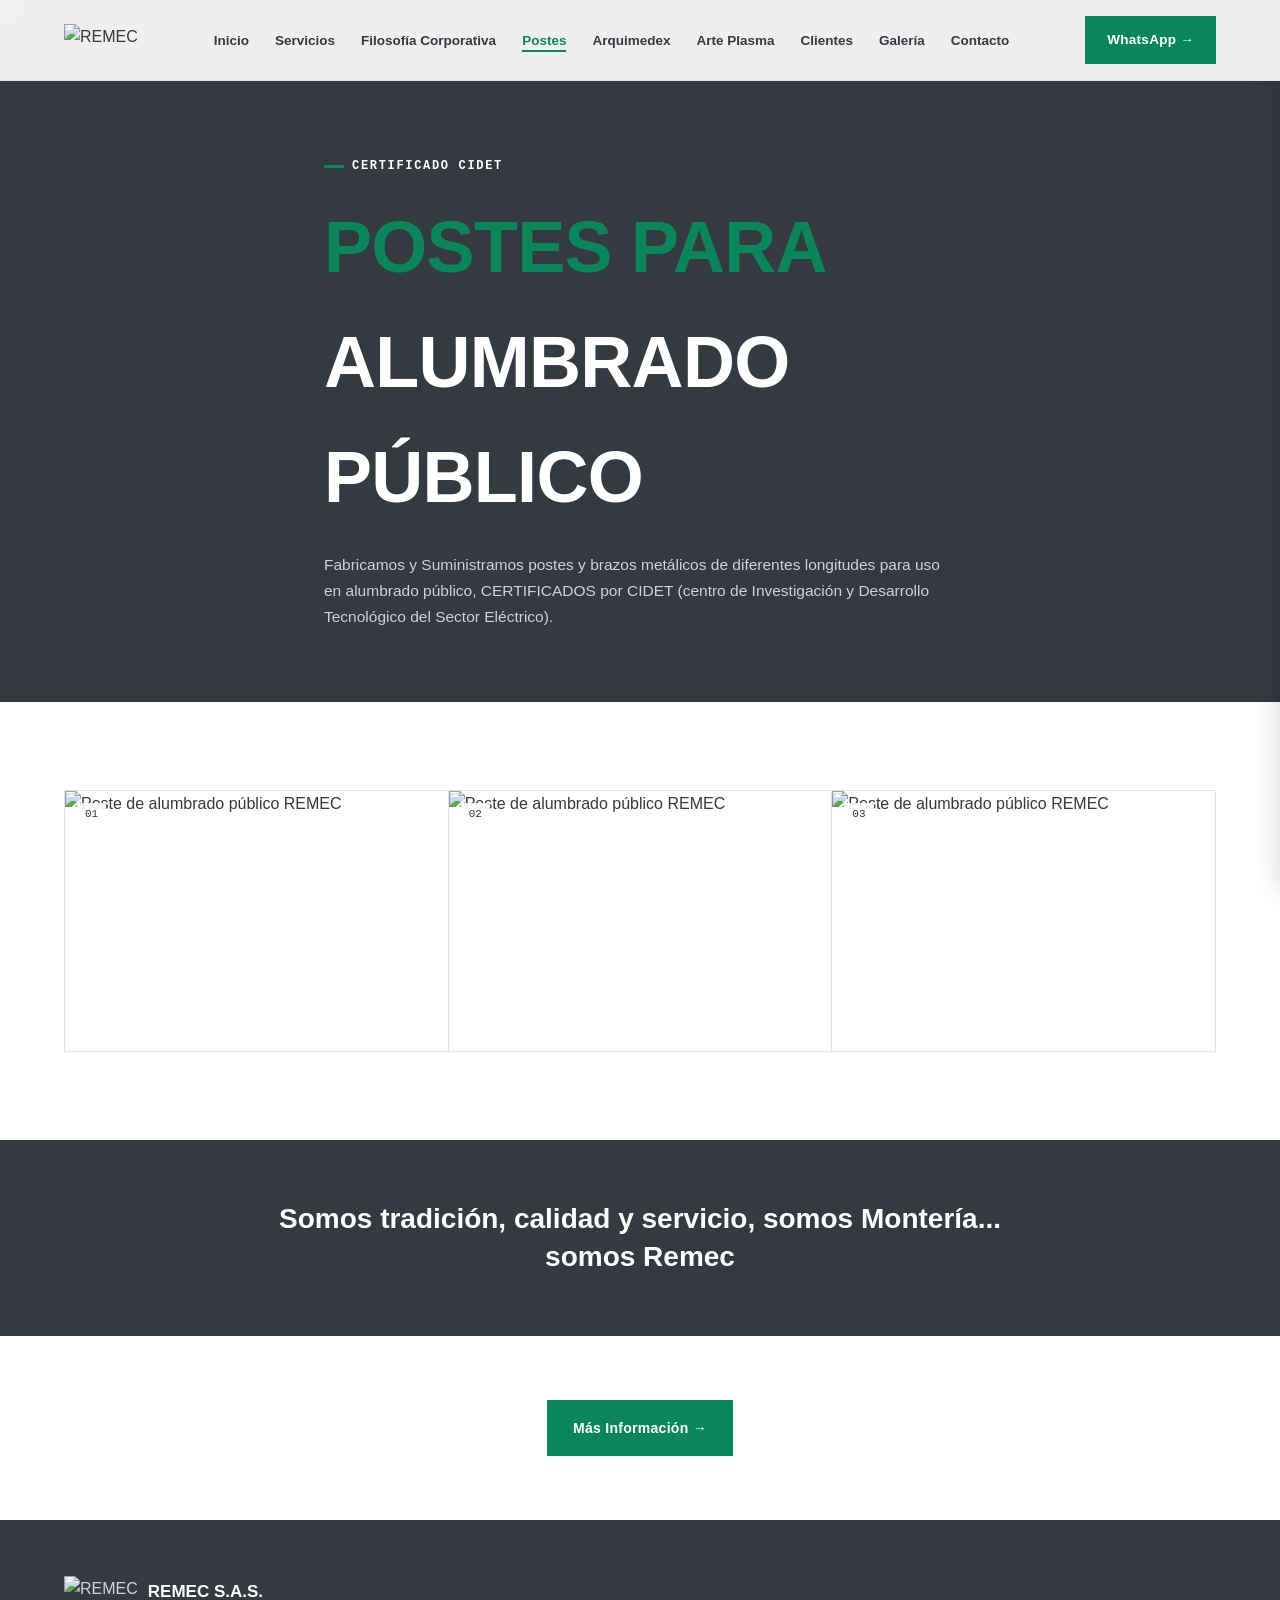
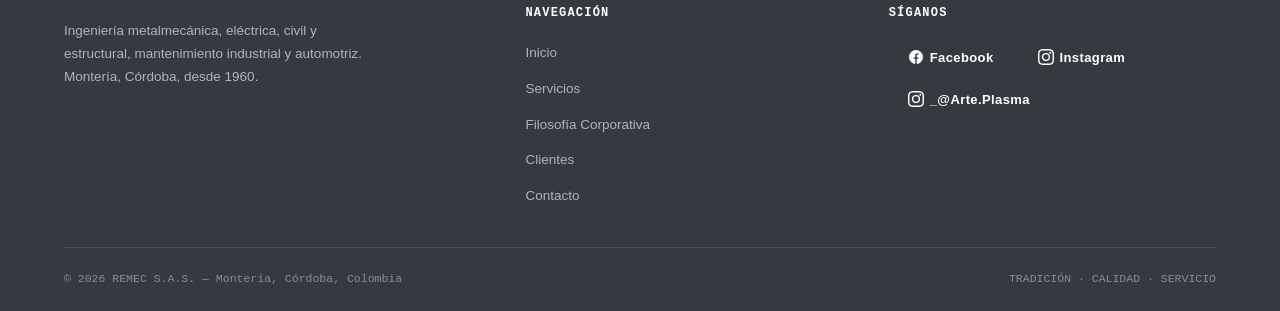
==== commit 13e5a84b: "Refactor Servicios.html content and structure; update social media icons and links in index.html; en" ====
--- a/AP.html
+++ b/AP.html
@@ -100,19 +100,88 @@
         </ul>
       </div>
       <div>
-        <h6>Síganos</h6>
-        <div class="rmc2-social-row">
-          <button type="button" onclick="window.open('https://www.facebook.com/REMEC-SAS-288695484930140/?__tn__=%2Cd%2CP-R&eid=ARAV5PS2P7mCp-uxV-PCwuwmVaQNPxGnORrTUB4tNMfFMXdAupHGW5edUmp9kNLCj1opHwnJgBR68hh6','_blank')">
-            <span class="rmc2-box">Facebook</span>
-          </button>
-          <button type="button" onclick="window.open('https://instagram.com/remecmonteria?igshid=1e9cdvmd9q17o','_blank')">
-            <span class="rmc2-box">Instagram</span>
-          </button>
-          <button type="button" onclick="window.open('https://www.instagram.com/arte.plasma/','_blank')">
-            <span class="rmc2-box">Arte Plasma</span>
-          </button>
-        </div>
-      </div>
+            <h6>Síganos</h6>
+            <div class="rmc2-social-row">
+              <button
+                type="button"
+                onclick="
+                  window.open(
+                    'https://www.facebook.com/REMEC-SAS-288695484930140/?__tn__=%2Cd%2CP-R&eid=ARAV5PS2P7mCp-uxV-PCwuwmVaQNPxGnORrTUB4tNMfFMXdAupHGW5edUmp9kNLCj1opHwnJgBR68hh6',
+                    '_blank',
+                  )
+                "
+              >
+                <span class="rmc2-box">
+                  <svg
+                    class="rmc2-social-icon"
+                    viewBox="0 0 24 24"
+                    xmlns="http://www.w3.org/2000/svg"
+                    stroke="#ffffff"
+                    fill="#ffffff"
+                  >
+                    <g id="SVGRepo_bgCarrier" stroke-width="0"></g>
+                    <g
+                      id="SVGRepo_tracerCarrier"
+                      stroke-linecap="round"
+                      stroke-linejoin="round"
+                    ></g>
+                    <g id="SVGRepo_iconCarrier">
+                      <path
+                        d="M12 2.03998C6.5 2.03998 2 6.52998 2 12.06C2 17.06 5.66 21.21 10.44 21.96V14.96H7.9V12.06H10.44V9.84998C10.44 7.33998 11.93 5.95998 14.22 5.95998C15.31 5.95998 16.45 6.14998 16.45 6.14998V8.61998H15.19C13.95 8.61998 13.56 9.38998 13.56 10.18V12.06H16.34L15.89 14.96H13.56V21.96C15.9164 21.5878 18.0622 20.3855 19.6099 18.57C21.1576 16.7546 22.0054 14.4456 22 12.06C22 6.52998 17.5 2.03998 12 2.03998Z"
+                      ></path>
+                    </g>
+                  </svg>
+                  <span>Facebook</span>
+                </span>
+              </button>
+              <button
+                type="button"
+                onclick="
+                  window.open(
+                    'https://instagram.com/remecmonteria?igshid=1e9cdvmd9q17o',
+                    '_blank',
+                  )
+                "
+              >
+                <span class="rmc3-box">
+                  <svg
+                    class="rmc2-social-icon"
+                    viewBox="0 0 16 16"
+                    xmlns="http://www.w3.org/2000/svg"
+                    fill="currentColor"
+                  >
+                    <path
+                      d="M8 0C5.829 0 5.556.01 4.703.048 3.85.088 3.269.222 2.76.42a3.917 3.917 0 0 0-1.417.923A3.927 3.927 0 0 0 .42 2.76C.222 3.268.087 3.85.048 4.7.01 5.555 0 5.827 0 8.001c0 2.172.01 2.444.048 3.297.04.852.174 1.433.372 1.942.205.526.478.972.923 1.417.444.445.89.719 1.416.923.51.198 1.09.333 1.942.372C5.555 15.99 5.827 16 8 16s2.444-.01 3.298-.048c.851-.04 1.434-.174 1.943-.372a3.916 3.916 0 0 0 1.416-.923c.445-.445.718-.891.923-1.417.197-.509.332-1.09.372-1.942C15.99 10.445 16 10.173 16 8s-.01-2.445-.048-3.299c-.04-.851-.175-1.433-.372-1.941a3.926 3.926 0 0 0-.923-1.417A3.911 3.911 0 0 0 13.24.42c-.51-.198-1.092-.333-1.943-.372C10.443.01 10.172 0 7.998 0h.003zm-.717 1.442h.718c2.136 0 2.389.007 3.232.046.78.035 1.204.166 1.486.275.373.145.64.319.92.599.28.28.453.546.598.92.11.281.24.705.275 1.485.039.843.047 1.096.047 3.231s-.008 2.389-.047 3.232c-.035.78-.166 1.203-.275 1.485a2.47 2.47 0 0 1-.599.919c-.28.28-.546.453-.92.598-.28.11-.704.24-1.485.276-.843.038-1.096.047-3.232.047s-2.39-.009-3.233-.047c-.78-.036-1.203-.166-1.485-.276a2.478 2.478 0 0 1-.92-.598 2.48 2.48 0 0 1-.6-.92c-.109-.281-.24-.705-.275-1.485-.038-.843-.046-1.096-.046-3.233 0-2.136.008-2.388.046-3.231.036-.78.166-1.204.276-1.486.145-.373.319-.64.599-.92.28-.28.546-.453.92-.598.282-.11.705-.24 1.485-.276.738-.034 1.024-.044 2.515-.045v.002zm4.988 1.328a.96.96 0 1 0 0 1.92.96.96 0 0 0 0-1.92zm-4.27 1.122a4.109 4.109 0 1 0 0 8.217 4.109 4.109 0 0 0 0-8.217zm0 1.441a2.667 2.667 0 1 1 0 5.334 2.667 2.667 0 0 1 0-5.334z"
+                    ></path>
+                  </svg>
+                  <span>Instagram</span>
+                </span>
+              </button>
+              <button
+                type="button"
+                onclick="
+                  window.open(
+                    'https://instagram.com/remecmonteria?igshid=1e9cdvmd9q17o',
+                    '_blank',
+                  )
+                "
+              >
+                <span class="rmc3-box">
+                  <svg
+                    class="rmc3-social-icon"
+                    viewBox="0 0 16 16"
+                    xmlns="http://www.w3.org/2000/svg"
+                    fill="currentColor"
+                  >
+                    <path
+                      d="M8 0C5.829 0 5.556.01 4.703.048 3.85.088 3.269.222 2.76.42a3.917 3.917 0 0 0-1.417.923A3.927 3.927 0 0 0 .42 2.76C.222 3.268.087 3.85.048 4.7.01 5.555 0 5.827 0 8.001c0 2.172.01 2.444.048 3.297.04.852.174 1.433.372 1.942.205.526.478.972.923 1.417.444.445.89.719 1.416.923.51.198 1.09.333 1.942.372C5.555 15.99 5.827 16 8 16s2.444-.01 3.298-.048c.851-.04 1.434-.174 1.943-.372a3.916 3.916 0 0 0 1.416-.923c.445-.445.718-.891.923-1.417.197-.509.332-1.09.372-1.942C15.99 10.445 16 10.173 16 8s-.01-2.445-.048-3.299c-.04-.851-.175-1.433-.372-1.941a3.926 3.926 0 0 0-.923-1.417A3.911 3.911 0 0 0 13.24.42c-.51-.198-1.092-.333-1.943-.372C10.443.01 10.172 0 7.998 0h.003zm-.717 1.442h.718c2.136 0 2.389.007 3.232.046.78.035 1.204.166 1.486.275.373.145.64.319.92.599.28.28.453.546.598.92.11.281.24.705.275 1.485.039.843.047 1.096.047 3.231s-.008 2.389-.047 3.232c-.035.78-.166 1.203-.275 1.485a2.47 2.47 0 0 1-.599.919c-.28.28-.546.453-.92.598-.28.11-.704.24-1.485.276-.843.038-1.096.047-3.232.047s-2.39-.009-3.233-.047c-.78-.036-1.203-.166-1.485-.276a2.478 2.478 0 0 1-.92-.598 2.48 2.48 0 0 1-.6-.92c-.109-.281-.24-.705-.275-1.485-.038-.843-.046-1.096-.046-3.233 0-2.136.008-2.388.046-3.231.036-.78.166-1.204.276-1.486.145-.373.319-.64.599-.92.28-.28.546-.453.92-.598.282-.11.705-.24 1.485-.276.738-.034 1.024-.044 2.515-.045v.002zm4.988 1.328a.96.96 0 1 0 0 1.92.96.96 0 0 0 0-1.92zm-4.27 1.122a4.109 4.109 0 1 0 0 8.217 4.109 4.109 0 0 0 0-8.217zm0 1.441a2.667 2.667 0 1 1 0 5.334 2.667 2.667 0 0 1 0-5.334z"
+                    ></path>
+                  </svg>
+                  <span>_@Arte.Plasma</span>
+                </span>
+              </button>
+            </div>
+          </div>
     </div>
     <div class="rmc2-footer-bottom">
       <span class="rmc2-mono">© 2026 REMEC S.A.S. — Montería, Córdoba, Colombia</span>
--- a/css/style.css
+++ b/css/style.css
@@ -683,12 +683,12 @@
 }
 .rmc2-mv-grid {
   display: grid;
-  grid-template-columns: 1fr;
+  grid-template-rows: 1fr;
   gap: 16px;
 }
 @media (min-width: 520px) {
   .rmc2-mv-grid {
-    grid-template-columns: 1fr 1fr;
+    grid-template-rows: 1fr 1fr;
   }
 }
 .rmc2-mv-card {
@@ -1469,22 +1469,31 @@
 }
 
 .rmc2-box {
-  width: 140px;
+  width: auto;
   height: auto;
   float: left;
   transition: 0.5s linear;
   position: relative;
-  display: block;
+  display: inline-flex;
+  align-items: center;
+  justify-content: center;
+  gap: 6px;
   overflow: hidden;
-  padding: 15px;
+  padding: 10px 14px;
   text-align: center;
   margin: 0 5px;
   background: transparent;
-  text-transform: uppercase;
   font-weight: 900;
   font-size: 13px;
   letter-spacing: 0.03em;
   color: var(--white);
+}
+
+.rmc2-social-icon {
+  width: 16px;
+  height: 16px;
+  fill: #fff;
+  flex-shrink: 0;
 }
 
 .rmc2-box:before {
@@ -1514,7 +1523,7 @@
 }
 
 .rmc2-box:hover {
-  box-shadow: 0 5px 15px rgba(0, 0, 0, 0.5);
+  box-shadow: 10px 15px 15px rgba(0, 17, 255, 0.5);
 }
 
 .rmc2-box:hover:before {
@@ -1534,6 +1543,102 @@
     0.3s transform linear,
     0.3s height linear 0.5s;
 }
+
+
+/* BOTONES SOCIALES - INSTAGRAM*/
+
+.rmc2-social-row {
+  display: flex;
+  flex-wrap: wrap;
+  gap: 6px;
+}
+
+.rmc3-social-row button {
+  color: var(--white);
+  text-decoration: none;
+  cursor: pointer;
+  outline: none;
+  border: none;
+  background: transparent;
+  padding: 0;
+}
+
+.rmc3-box {
+  width: auto;
+  height: auto;
+  float: left;
+  transition: 0.5s linear;
+  position: relative;
+  display: inline-flex;
+  align-items: center;
+  justify-content: center;
+  gap: 6px;
+  overflow: hidden;
+  padding: 10px 14px;
+  text-align: center;
+  margin: 0 5px;
+  background: transparent;
+  font-weight: 900;
+  font-size: 13px;
+  letter-spacing: 0.03em;
+  color: var(--white);
+}
+
+.rmc3-social-icon {
+  width: 16px;
+  height: 16px;
+  fill: #fff;
+  flex-shrink: 0;
+}
+
+.rmc3-box:before {
+  position: absolute;
+  content: "";
+  left: 0;
+  bottom: 0;
+  height: 4px;
+  width: 100%;
+  border-bottom: 4px solid transparent;
+  border-left: 4px solid transparent;
+  box-sizing: border-box;
+  transform: translateX(100%);
+}
+
+.rmc3-box:after {
+  position: absolute;
+  content: "";
+  top: 0;
+  left: 0;
+  width: 100%;
+  height: 4px;
+  border-top: 4px solid transparent;
+  border-right: 4px solid transparent;
+  box-sizing: border-box;
+  transform: translateX(-100%);
+}
+
+.rmc3-box:hover {
+  box-shadow: 0 15px 15px rgba(255, 5, 242, 0.421);
+}
+
+.rmc3-box:hover:before {
+  border-color: var(--red);
+  height: 100%;
+  transform: translateX(0);
+  transition:
+    0.3s transform linear,
+    0.3s height linear 0.3s;
+}
+
+.rmc3-box:hover:after {
+  border-color: var(--red);
+  height: 100%;
+  transform: translateX(0);
+  transition:
+    0.3s transform linear,
+    0.3s height linear 0.5s;
+}
+
 
 /* ===================================================================
    FIN DEL MAPEO — Resumen rápido
